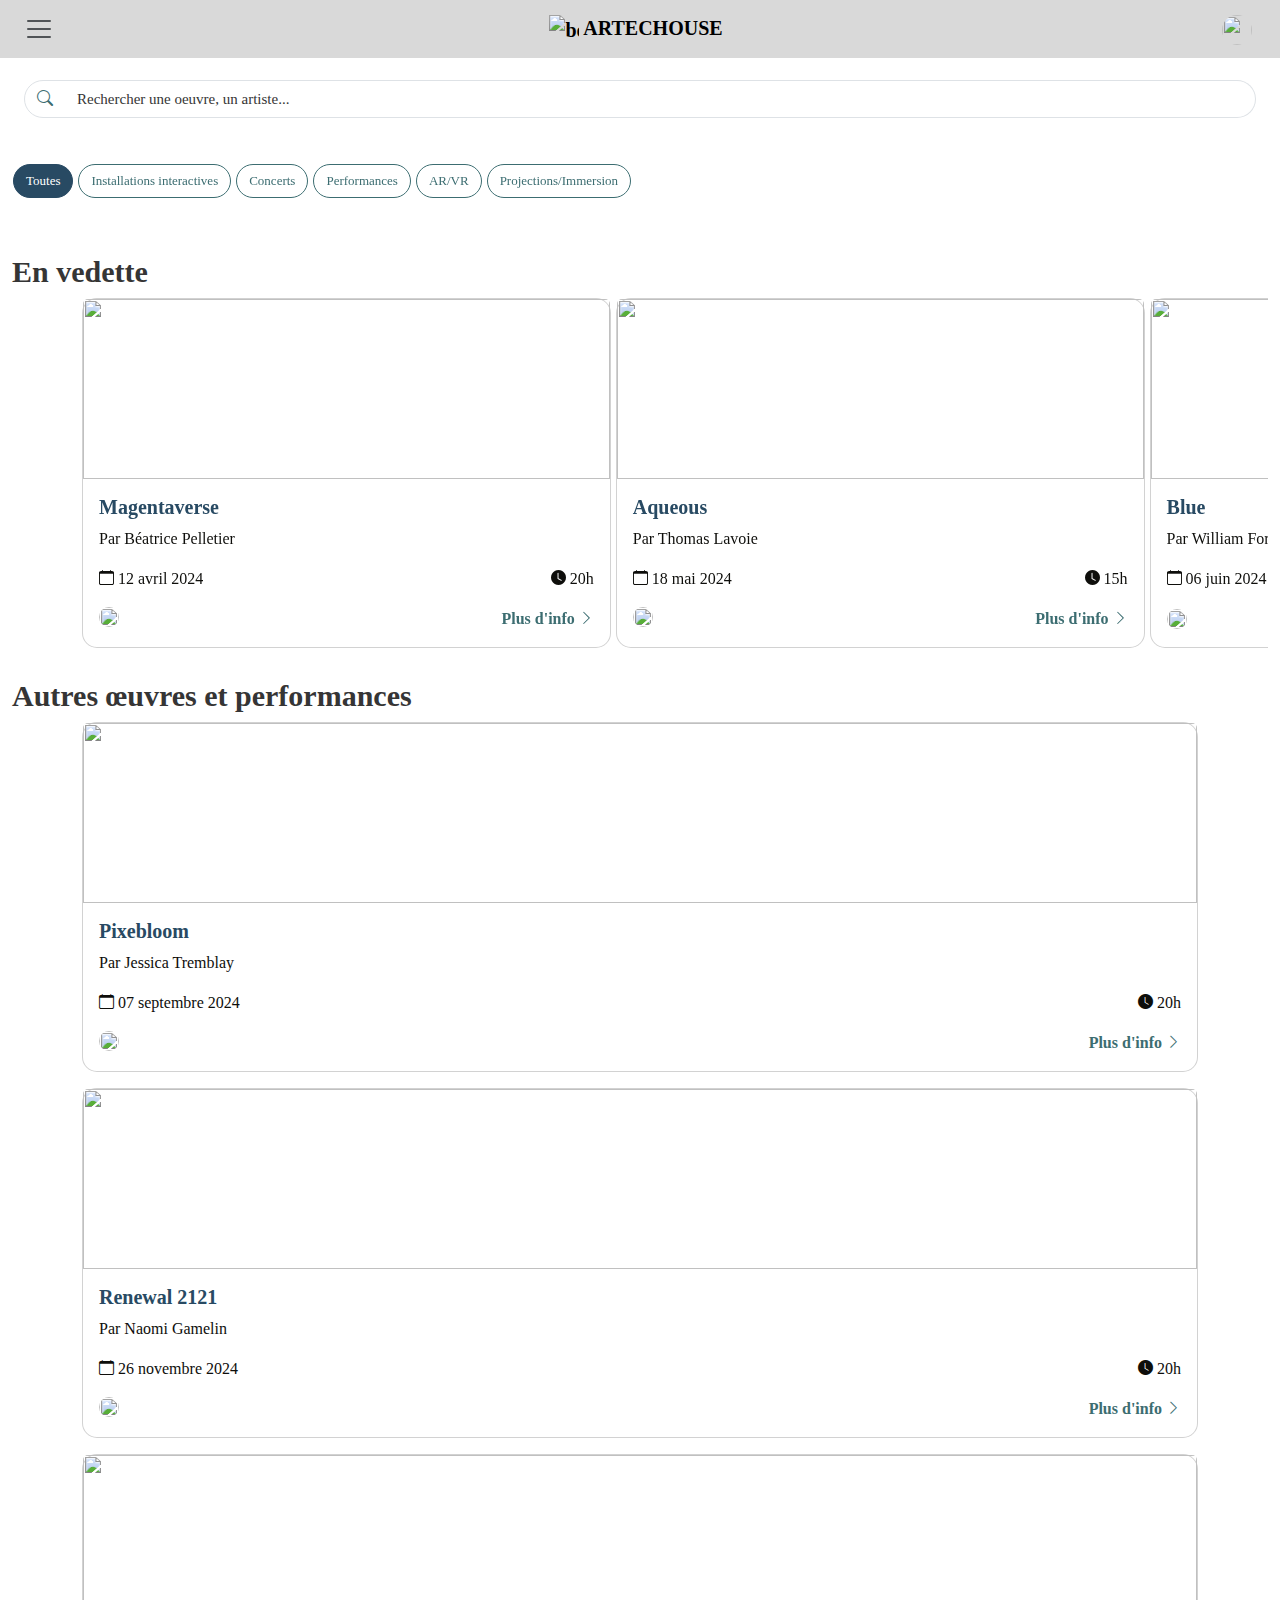
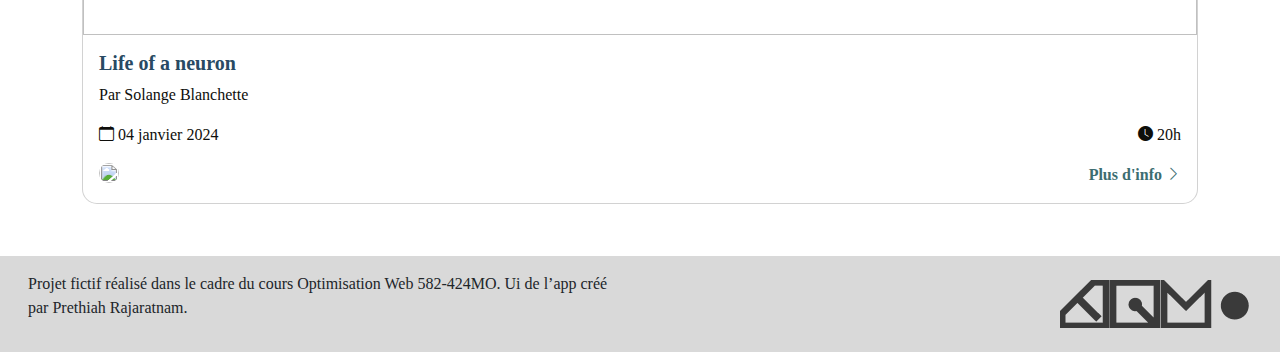
==== app/index.html @ 21401d2e "correction de evaluation de mercredi" ====
<!DOCTYPE html>
<html lang="fr">
  <head>
    <meta charset="UTF-8" />
    <meta name="viewport" content="width=device-width, initial-scale=1.0" />
    <meta name="robots" content="noindex, nofollow" />
    <title>Artechouse</title>
    <link
      rel="icon"
      type="image/x-icon"
      href="../asset/favicon_arthechouse.png"
    />
    <link href="../scss/custom_bootstrap.css" rel="stylesheet" />
    <link
      rel="stylesheet"
      href="https://cdn.jsdelivr.net/npm/bootstrap-icons@1.11.3/font/bootstrap-icons.min.css"
    />
    <link
      rel="stylesheet"
      href="https://cdn.jsdelivr.net/npm/swiper@11/swiper-bundle.min.css"
    />
    <link rel="stylesheet" href="../css/main.css" />
    <link rel="stylesheet" href="../css/styles_app.css" />
  </head>
  <body data-bs-spy="scroll" data-bs-target="#IdNav">
    <header>
      <nav class="navbar navbar-light fixed-top">
        <div class="container-fluid justify-content-between">
          <button
            class="navbar-toggler"
            data-bs-toggle="collapse"
            data-bs-target="#mainNav"
            aria-controls="mainNav"
            aria-expanded="false"
            aria-label="Affichage/masquage de la navigation"
          >
            <span class="navbar-toggler-icon"></span>
          </button>

          <a class="navbar-brand" href="../app/index.html">
            <img
              src="../asset/logo_arthechouse_2.png"
              class="logo"
              alt="bootstrap"
            />
            ARTECHOUSE
          </a>

          <span class="navbar-brand">
            <img class="utilisateur" src="../asset/portrait/femme_profil.jpg" />
          </span>

          <div id="mainNav" class="collapse navbar-collapse">
            <ul class="navbar-nav">
              <li class="nav-item">
                <a href="#" class="nav-link active">Accueil</a>
              </li>
              <li class="nav-item">
                <a href="#" class="nav-link">Programmation</a>
              </li>
              <li class="nav-item">
                <a href="#" class="nav-link">Oeuvres</a>
              </li>
              <li class="nav-item">
                <a href="#" class="nav-link">Présentation des artistes</a>
              </li>
              <li class="nav-item">
                <a href="#" class="nav-link">Amis sur carte interactive</a>
              </li>
            </ul>
          </div>
        </div>
      </nav>
    </header>

    <main>
      <div class="container-fluid">
        <section class="champrecherche">
          <div class="container-fluid">
            <div class="row">
              <form>
                <div class="input-group justify-content-center">
                  <span class="input-group-text"
                    ><i class="bi-search"></i
                  ></span>
                  <input
                    type="search"
                    class="form-control"
                    placeholder="Rechercher une oeuvre, un artiste..."
                  />
                </div>
              </form>
            </div>
          </div>
        </section>
        <section class="categories">
          <div class="swiper swiper-filters ps-3 mb-3">
            <div class="swiper-wrapper">
              <div class="swiper-slide">
                <button type="button" class="btn btn-primary">Toutes</button>
              </div>
              <div class="swiper-slide">
                <button type="button" class="btn btn-outline-secondary">
                  Installations interactives
                </button>
              </div>
              <div class="swiper-slide">
                <button type="button" class="btn btn-outline-secondary">
                  Concerts
                </button>
              </div>
              <div class="swiper-slide">
                <button type="button" class="btn btn-outline-secondary">
                  Performances
                </button>
              </div>
              <div class="swiper-slide">
                <button type="button" class="btn btn-outline-secondary">
                  AR/VR
                </button>
              </div>
              <div class="swiper-slide">
                <button type="button" class="btn btn-outline-secondary">
                  Projections/Immersion
                </button>
              </div>
            </div>
          </div>
        </section>
        <section id="vedette" class="vedette">
          <h2>En vedette</h2>
          <div class="container">
            <div class="row">
              <div class="swiper-featured-artworks swiper-container">
                <div class="swiper-wrapper">
                  <div class="swiper-slide card-1">
                    <a href="../app/artwork.html" class="card card-vedette">
                      <img
                        src="../asset/artworks/magentaverse.png"
                        class="card-img-top image-carte"
                      />
                      <div class="card-body">
                        <h6 class="card-title text-primary fw-bolder">
                          Magentaverse
                        </h6>
                        <p class="card-text text-dark artist fw-light">
                          Par Béatrice Pelletier
                        </p>
                        <div class="d-flex justify-content-between">
                          <span>
                            <i class="bi bi-calendar text-dark"></i>
                            <p class="date d-inline text-dark fw-normal">
                              12 avril 2024
                            </p>
                          </span>
                          <span>
                            <i class="bi bi-clock-fill text-dark"></i>
                            <p class="date d-inline text-dark fw-normal">20h</p>
                          </span>
                        </div>
                        <div class="d-flex justify-content-between">
                          <img
                            src="../asset/artists/artiste_07.jpg"
                            class="artist-photo mt-3"
                            alt=""
                          />
                          <span class="mt-3">
                            <p class="d-inline text-secondary fw-bold">
                              Plus d'info
                            </p>
                            <i
                              class="bi bi-chevron-right text-secondary fw-bold"
                            ></i>
                          </span>
                        </div>
                      </div>
                    </a>
                  </div>
                  <div class="swiper-slide">
                    <a href="../app/artwork.html" class="card card-vedette">
                      <img
                        src="../asset/artworks/aqueous.png"
                        class="card-img-top image-carte"
                      />
                      <div class="card-body">
                        <h6 class="card-title text-primary fw-bolder">
                          Aqueous
                        </h6>
                        <p class="card-text text-dark artist fw-light">
                          Par Thomas Lavoie
                        </p>
                        <div class="d-flex justify-content-between">
                          <span>
                            <i class="bi bi-calendar text-dark"></i>
                            <p class="date d-inline text-dark fw-normal">
                              18 mai 2024
                            </p>
                          </span>
                          <span>
                            <i class="bi bi-clock-fill text-dark"></i>
                            <p class="date d-inline text-dark fw-normal">15h</p>
                          </span>
                        </div>
                        <div class="d-flex justify-content-between">
                          <img
                            src="../asset/artists/artiste_02.jpg"
                            class="artist-photo mt-3"
                            alt=""
                          />
                          <span class="mt-3">
                            <p class="d-inline text-secondary fw-bold">
                              Plus d'info
                            </p>
                            <i
                              class="bi bi-chevron-right text-secondary fw-bold"
                            ></i>
                          </span>
                        </div>
                      </div>
                    </a>
                  </div>
                  <div class="swiper-slide">
                    <a href="../app/artwork.html" class="card card-vedette">
                      <img
                        src="../asset/artworks/blue_art.png"
                        class="card-img-top image-carte"
                      />
                      <div class="card-body">
                        <h6 class="card-title text-primary fw-bolder">Blue</h6>
                        <p class="card-text text-dark artist fw-light">
                          Par William Fortin
                        </p>
                        <div class="d-flex justify-content-between">
                          <span>
                            <i class="bi bi-calendar text-dark"></i>
                            <p class="date d-inline text-dark fw-normal">
                              06 juin 2024
                            </p>
                          </span>
                          <span>
                            <i class="bi bi-clock-fill text-dark"></i>
                            <p class="date d-inline text-dark fw-normal">14h</p>
                          </span>
                        </div>
                        <div
                          class="d-flex justify-content-between align-items-center"
                        >
                          <img
                            src="../asset/artists/artiste_03.jpg"
                            class="artist-photo mt-3"
                            alt=""
                          />
                          <span class="mt-3">
                            <p class="informe d-inline text-secondary fw-bold">
                              Plus d'info
                            </p>
                            <i
                              class="bi bi-chevron-right text-secondary fw-bold"
                            ></i>
                          </span>
                        </div>
                      </div>
                    </a>
                  </div>
                  <div class="swiper-slide">
                    <a href="../app/artwork.html" class="card card-vedette">
                      <img
                        src="../asset/artworks/magentaverse.png"
                        class="card-img-top image-carte"
                      />
                      <div class="card-body">
                        <h6 class="card-title text-primary fw-bolder">
                          Magentaverse
                        </h6>
                        <p class="card-text text-dark artist fw-light">
                          Par Béatrice Pelletier
                        </p>
                        <div class="d-flex justify-content-between">
                          <span>
                            <i class="bi bi-calendar text-dark"></i>
                            <p class="date d-inline text-dark fw-normal">
                              12 avril 2024
                            </p>
                          </span>
                          <span>
                            <i class="bi bi-clock-fill text-dark"></i>
                            <p class="date d-inline text-dark fw-normal">20h</p>
                          </span>
                        </div>
                        <div class="d-flex justify-content-between">
                          <img
                            src="../asset/artists/artiste_07.jpg"
                            class="artist-photo mt-3"
                            alt=""
                          />
                          <span class="mt-3">
                            <p class="d-inline text-secondary fw-bold">
                              Plus d'info
                            </p>
                            <i
                              class="bi bi-chevron-right text-secondary fw-bold"
                            ></i>
                          </span>
                        </div>
                      </div>
                    </a>
                  </div>
                  <div class="swiper-slide">
                    <a href="../app/artwork.html" class="card card-vedette">
                      <img
                        src="../asset/artworks/aqueous.png"
                        class="card-img-top image-carte"
                      />
                      <div class="card-body">
                        <h6 class="card-title text-primary fw-bolder">
                          Aqueous
                        </h6>
                        <p class="card-text text-dark artist fw-light">
                          Par Thomas Lavoie
                        </p>
                        <div class="d-flex justify-content-between">
                          <span>
                            <i class="bi bi-calendar text-dark"></i>
                            <p class="date d-inline text-dark fw-normal">
                              18 mai 2024
                            </p>
                          </span>
                          <span>
                            <i class="bi bi-clock-fill text-dark"></i>
                            <p class="date d-inline text-dark fw-normal">15h</p>
                          </span>
                        </div>
                        <div class="d-flex justify-content-between">
                          <img
                            src="../asset/artists/artiste_02.jpg"
                            class="artist-photo mt-3"
                            alt=""
                          />
                          <span class="mt-3">
                            <p class="d-inline text-secondary fw-bold">
                              Plus d'info
                            </p>
                            <i
                              class="bi bi-chevron-right text-secondary fw-bold"
                            ></i>
                          </span>
                        </div>
                      </div>
                    </a>
                  </div>
                  <div class="swiper-slide">
                    <a href="../app/artwork.html" class="card card-vedette">
                      <img
                        src="../asset/artworks/blue_art.png"
                        class="card-img-top image-carte"
                      />
                      <div class="card-body">
                        <h6 class="card-title text-primary fw-bolder">Blue</h6>
                        <p class="card-text text-dark artist fw-light">
                          Par William Fortin
                        </p>
                        <div class="d-flex justify-content-between">
                          <span>
                            <i class="bi bi-calendar text-dark"></i>
                            <p class="date d-inline text-dark fw-normal">
                              06 juin 2024
                            </p>
                          </span>
                          <span>
                            <i class="bi bi-clock-fill text-dark"></i>
                            <p class="date d-inline text-dark fw-normal">14h</p>
                          </span>
                        </div>
                        <div
                          class="d-flex justify-content-between align-items-center"
                        >
                          <img
                            src="../asset/artists/artiste_03.jpg"
                            class="artist-photo mt-3"
                            alt=""
                          />
                          <span class="mt-3">
                            <p class="informe d-inline text-secondary fw-bold">
                              Plus d'info
                            </p>
                            <i
                              class="bi bi-chevron-right text-secondary fw-bold"
                            ></i>
                          </span>
                        </div>
                      </div>
                    </a>
                  </div>
                </div>
              </div>
            </div>
          </div>
        </section>
        <section class="autres mb-3">
          <h2>Autres œuvres et performances</h2>
          <div class="container">
            <div class="row">
              <div class="col-12 pb-3">
                <a href="../app/artwork.html" class="card card-autre">
                  <img
                    src="../asset/artworks/pixebloom.png"
                    class="card-img-top img-autres"
                  />
                  <div class="card-body">
                    <h6 class="card-title text-primary fw-bolder">Pixebloom</h6>
                    <p class="card-text text-dark artist fw-light">
                      Par Jessica Tremblay
                    </p>
                    <div class="d-flex justify-content-between">
                      <span>
                        <i class="bi bi-calendar text-dark"></i>
                        <p class="date d-inline text-dark fw-normal">
                          07 septembre 2024
                        </p>
                      </span>
                      <span>
                        <i class="bi bi-clock-fill text-dark"></i>
                        <p class="date d-inline text-dark fw-normal">20h</p>
                      </span>
                    </div>
                    <div class="d-flex justify-content-between">
                      <img
                        src="../asset/artists/artiste_04.jpg"
                        class="artist-photo mt-3"
                        alt=""
                      />
                      <span class="mt-3">
                        <p class="informe d-inline text-secondary fw-bold">
                          Plus d'info
                        </p>
                        <i
                          class="bi bi-chevron-right text-secondary fw-bold"
                        ></i>
                      </span>
                    </div>
                  </div>
                </a>
              </div>
              <div class="col-12 pb-3">
                <a href="../app/artwork.html" class="card card-autre">
                  <img
                    src="../asset/artworks/art.png"
                    class="card-img-top img-autres"
                  />
                  <div class="card-body">
                    <h6 class="card-title text-primary fw-bolder">
                      Renewal 2121
                    </h6>
                    <p class="card-text text-dark artist fw-light">
                      Par Naomi Gamelin
                    </p>
                    <div class="d-flex justify-content-between">
                      <span>
                        <i class="bi bi-calendar text-dark"></i>
                        <p class="date d-inline text-dark fw-normal">
                          26 novembre 2024
                        </p>
                      </span>
                      <span>
                        <i class="bi bi-clock-fill text-dark"></i>
                        <p class="date d-inline text-dark fw-normal">20h</p>
                      </span>
                    </div>
                    <div class="d-flex justify-content-between">
                      <img
                        src="../asset/artists/artiste_05.jpg"
                        class="artist-photo mt-3"
                        alt=""
                      />
                      <span class="mt-3">
                        <p class="informe d-inline text-secondary fw-bold">
                          Plus d'info
                        </p>
                        <i
                          class="bi bi-chevron-right text-secondary fw-bold"
                        ></i>
                      </span>
                    </div>
                  </div>
                </a>
              </div>
              <div class="col-12 pb-3">
                <a href="../app/artwork.html" class="card card-autre">
                  <img
                    src="../asset/artworks/life.png"
                    class="card-img-top img-autres"
                  />
                  <div class="card-body">
                    <h6 class="card-title text-primary fw-bolder">
                      Life of a neuron
                    </h6>
                    <p class="card-text text-dark artist fw-light">
                      Par Solange Blanchette
                    </p>
                    <div class="d-flex justify-content-between">
                      <span>
                        <i class="bi bi-calendar text-dark"></i>
                        <p class="date d-inline text-dark fw-normal">
                          04 janvier 2024
                        </p>
                      </span>
                      <span>
                        <i class="bi bi-clock-fill text-dark"></i>
                        <p class="date d-inline text-dark fw-normal">20h</p>
                      </span>
                    </div>
                    <div class="d-flex justify-content-between">
                      <img
                        src="../asset/artists/artiste_06.jpg"
                        class="artist-photo mt-3"
                        alt=""
                      />
                      <span class="mt-3">
                        <p class="informe d-inline text-secondary fw-bold">
                          Plus d'info
                        </p>
                        <i
                          class="bi bi-chevron-right text-secondary fw-bold"
                        ></i>
                      </span>
                    </div>
                  </div>
                </a>
              </div>
            </div>
          </div>
        </section>
      </div>
    </main>
    
    <footer>
      <div class="container-fluid">
        <div class="row">
          <div class="col-sm-6 text-sm-start text-center">
            <p>
              Projet fictif réalisé dans le cadre du cours Optimisation Web
              582-424MO. Ui de l’app créé par Prethiah Rajaratnam.
            </p>
          </div>
          <div class="col-sm-6 text-sm-end text-center align-self-center">
            <img class="tim" src="../asset/logo_tim.png" alt="" />
          </div>
        </div>
      </div>
    </footer>
    <script
      src="https://cdn.jsdelivr.net/npm/bootstrap@5.3.2/dist/js/bootstrap.bundle.min.js"
      integrity="sha384-C6RzsynM9kWDrMNeT87bh95OGNyZPhcTNXj1NW7RuBCsyN/o0jlpcV8Qyq46cDfL"
      crossorigin="anonymous"
    ></script>
    <script src="https://cdn.jsdelivr.net/npm/swiper@11/swiper-bundle.min.js"></script>
    <script src="../js/script.js"></script>
  </body>
</html>
---- css/main.css ----
/*---------Styles Generaux------------*/

:root {
  --bs-dark: #353535;
  --bs-light: #d9d9d9;
  --bs-secondary: #3c6d71;
  --bs-white: #ffffff;
  --bs-primary: #284a63;
}
@font-face {
  src: url(../asset/font/Quicksand-VariableFont_wght.ttf) format("truetype");
  font-family: "Quicksand";
}

h1,
.h1 {
  font-size: 100px;
  font-weight: bold;
  color: var(--bs-primary);
}

h2,
.h2 {
  font-size: 30px;
  font-weight: 800;
  color: var(--bs-dark);
}

h3,
.h3 {
  font-size: 60px;
  font-weight: 600;
  color: var(--bs-secondary);
}

h4,
.h4 {
  font-size: 40px;
  font-weight: 400;
  color: var(--bs-dark);
}

h5,
.h5 {
  font-size: 30px;
  font-weight: 200;
  color: var(--bs-white);
}

h6,
.h6 {
  font-size: 20px;
  font-weight: 100;
  color: var(--bs-dark);
}
---- css/styles_app.css ----
/*---------Styles Generaux------------*/

* {
  margin: 0;
  font-family: "Quicksand";
}

/*---------Section header------------*/

.navbar {
  background-color: var(--bs-light);
}

.navbar-brand {
  font-weight: bold;
}

.navbar-toggler {
  border: none;
}

.logo {
  max-width: 30px;
  max-height: 30px;
}

.utilisateur {
  height: 30px;
  width: 30px;
  border-radius: 50%;
  object-fit: cover;
  object-position: center;
}

/*---------Section Main-----------*/

.artist-photo {
  width: 20px;
  height: 20px;
  object-fit: cover;
  border-radius: 50px;
  margin-right: 25px;
}

.btn {
  margin-top: 1rem;
  border-radius: 50px;
  font-size: 13px;
  margin-right: 5px;
}

/* a changer*/
.vedette {
  position: relative;
  top: 150px;
  overflow: hidden;
}

/* -------------Section Recherche APP--------*/

/* a changer*/
.champrecherche {
  position: relative;
  top: 80px;
  width: 100%;
}

.form-control {
  border-radius: 50px;
  border-left: none;
}

.form-control::placeholder {
  color: var(--bs-dark);
  font-size: 15px;
}

.input-group-text {
  border-radius: 50px;
  background-color: var(--bs-white);
}

.input-group {
  margin-right: 5px;
}

.bi-search {
  color: var(--bs-secondary);
}

/*-------- Section Vedette APP -----------*/

.card-vedette {
  border-radius: 15px;
}

.card-vedette:hover {
  background-color: var(--bs-light);
}

.image-carte {
  height: 20vh;
  object-fit: cover;
  object-position: center;
}

/*------------Section Autres APP-----------*/

a {
  text-decoration: none;
}

.card-autre {
  border-radius: 15px;
}

.card-autre:hover {
  background-color: var(--bs-light);
}

.img-autres {
  height: 20vh;
  object-fit: cover;
  object-position: center;
}

.bi-calendar {
  font-size: 15px;
}

.bi-clock-fill {
  font-size: 15px;
}

.bi-chevron-right {
  font-size: 15px;
}

/* a changer*/
.autres {
  position: relative;
  top: 180px;
}

/*------------Section Artwork APP-----------*/

.oeuvre-magentaverse {
  width: 100%;
  object-fit: cover;
  object-position: top;
  height: 33vh;
}

.image-artiste {
  width: 100%;
  border-top-left-radius: 15px;
  border-top-right-radius: 15px;
  height: 25vh;
  object-fit: cover;
  object-position: 0px 50%;
}

.carte-ariste {
  border-radius: 15px;
}

.accordion-item {
  border-radius: 15px;
}

.titre-oeuvre {
  font-size: 55px;
  margin-bottom: 0px;
}

/* a changer*/
.oeuvre {
  position: relative;
  top: -25px;
  z-index: 1;
  border-radius: 15px;
}

.bi-heart-fill {
  background-color: var(--bs-secondary);
  font-size: 14px;
  width: 30px;
  height: 30px;
  padding-left: 6.5px;
  padding-top: 5px;
  border-radius: 50px;
  border: none;
}

.modal-titre {
  font-size: 20px;
}

.liked {
  background-color: var(--bs-light);
}
/*---------Section pied de page------*/

/* a changer*/
footer {
  background-color: var(--bs-light);
  padding: 1rem;
  position: relative;
  bottom: -200px;
  width: 100%;
}

.tim {
  filter: grayscale(100%);
}

/*---------Swipper------*/

.swiper-slide {
  width: auto;
}
.swiper {
  width: auto;
}

/* a changer*/
.categories {
  position: relative;
  top: 110px;
  left: -15px;
}
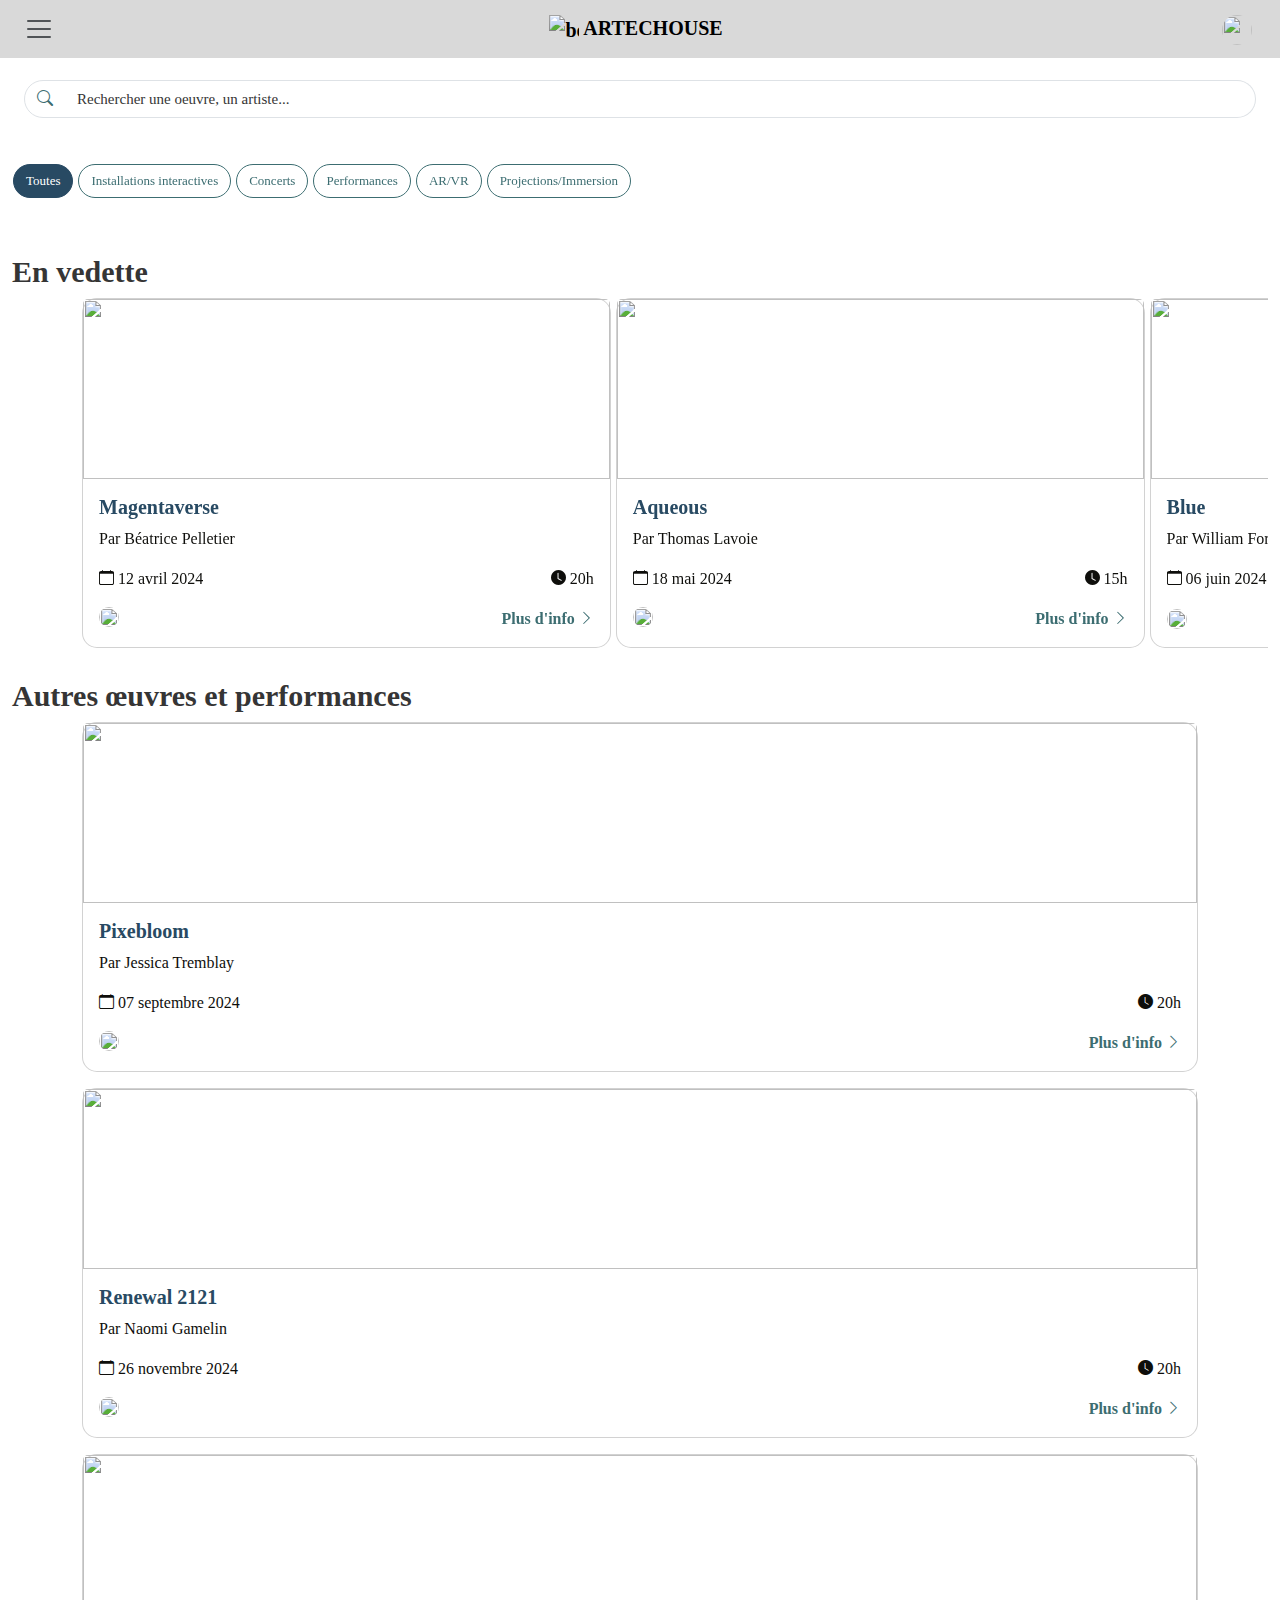
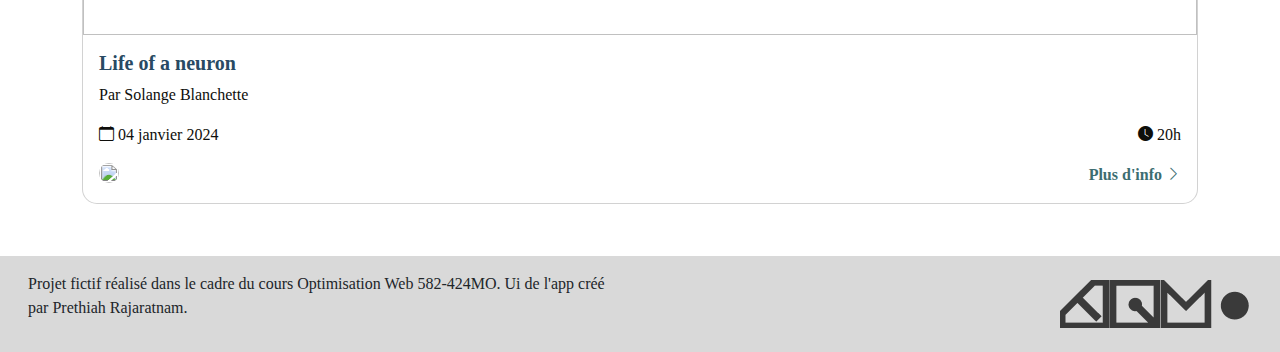
==== commit aa2eca22: "ajout commentaires et section" ====
--- a/app/index.html
+++ b/app/index.html
@@ -23,6 +23,7 @@
     <link rel="stylesheet" href="../css/styles_app.css" />
   </head>
   <body data-bs-spy="scroll" data-bs-target="#IdNav">
+    <!-- MENU BURGER -->
     <header>
       <nav class="navbar navbar-light fixed-top">
         <div class="container-fluid justify-content-between">
@@ -45,7 +46,7 @@
             />
             ARTECHOUSE
           </a>
-
+          <!-- AJOUT DE PHOTO UTILISATEUR -->
           <span class="navbar-brand">
             <img class="utilisateur" src="../asset/portrait/femme_profil.jpg" />
           </span>
@@ -75,6 +76,7 @@
 
     <main>
       <div class="container-fluid">
+        <!-- SECTION CHAMP RECHERCHE -->
         <section class="champrecherche">
           <div class="container-fluid">
             <div class="row">
@@ -93,6 +95,7 @@
             </div>
           </div>
         </section>
+        <!-- LES BOUTTONS DES DIFFÉRENTES CATÉGORIES -->
         <section class="categories">
           <div class="swiper swiper-filters ps-3 mb-3">
             <div class="swiper-wrapper">
@@ -127,13 +130,15 @@
             </div>
           </div>
         </section>
+        <!-- SETION EN VEDETTE -->
         <section id="vedette" class="vedette">
           <h2>En vedette</h2>
           <div class="container">
             <div class="row">
               <div class="swiper-featured-artworks swiper-container">
                 <div class="swiper-wrapper">
-                  <div class="swiper-slide card-1">
+                  <!-- CARTE 01 -->
+                  <div class="swiper-slide">
                     <a href="../app/artwork.html" class="card card-vedette">
                       <img
                         src="../asset/artworks/magentaverse.png"
@@ -176,6 +181,7 @@
                       </div>
                     </a>
                   </div>
+                  <!-- CARTE 02 -->
                   <div class="swiper-slide">
                     <a href="../app/artwork.html" class="card card-vedette">
                       <img
@@ -219,6 +225,7 @@
                       </div>
                     </a>
                   </div>
+                  <!-- CARTE 03 -->
                   <div class="swiper-slide">
                     <a href="../app/artwork.html" class="card card-vedette">
                       <img
@@ -262,6 +269,7 @@
                       </div>
                     </a>
                   </div>
+                  <!-- CARTE 04 -->
                   <div class="swiper-slide">
                     <a href="../app/artwork.html" class="card card-vedette">
                       <img
@@ -305,6 +313,7 @@
                       </div>
                     </a>
                   </div>
+                  <!-- CARTE 05 -->
                   <div class="swiper-slide">
                     <a href="../app/artwork.html" class="card card-vedette">
                       <img
@@ -348,6 +357,7 @@
                       </div>
                     </a>
                   </div>
+                  <!-- CARTE 06 -->
                   <div class="swiper-slide">
                     <a href="../app/artwork.html" class="card card-vedette">
                       <img
@@ -396,10 +406,12 @@
             </div>
           </div>
         </section>
+        <!-- SECTION AUTRE OEUVRES -->
         <section class="autres mb-3">
           <h2>Autres œuvres et performances</h2>
           <div class="container">
             <div class="row">
+              <!-- CARTE 01 -->
               <div class="col-12 pb-3">
                 <a href="../app/artwork.html" class="card card-autre">
                   <img
@@ -441,6 +453,7 @@
                   </div>
                 </a>
               </div>
+              <!-- CARTE 02 -->
               <div class="col-12 pb-3">
                 <a href="../app/artwork.html" class="card card-autre">
                   <img
@@ -484,6 +497,7 @@
                   </div>
                 </a>
               </div>
+              <!-- CARTE 03 -->
               <div class="col-12 pb-3">
                 <a href="../app/artwork.html" class="card card-autre">
                   <img
@@ -532,14 +546,14 @@
         </section>
       </div>
     </main>
-    
+    <!-- SECTION FOOTER -->
     <footer>
       <div class="container-fluid">
         <div class="row">
           <div class="col-sm-6 text-sm-start text-center">
             <p>
               Projet fictif réalisé dans le cadre du cours Optimisation Web
-              582-424MO. Ui de l’app créé par Prethiah Rajaratnam.
+              582-424MO. Ui de l'app créé par Prethiah Rajaratnam.
             </p>
           </div>
           <div class="col-sm-6 text-sm-end text-center align-self-center">
--- a/css/styles_app.css
+++ b/css/styles_app.css
@@ -56,6 +56,12 @@
   overflow: hidden;
 }
 
+/* a changer*/
+.categories {
+  position: relative;
+  top: 110px;
+  left: -15px;
+}
 /* -------------Section Recherche APP--------*/
 
 /* a changer*/
@@ -222,10 +228,3 @@
 .swiper {
   width: auto;
 }
-
-/* a changer*/
-.categories {
-  position: relative;
-  top: 110px;
-  left: -15px;
-}
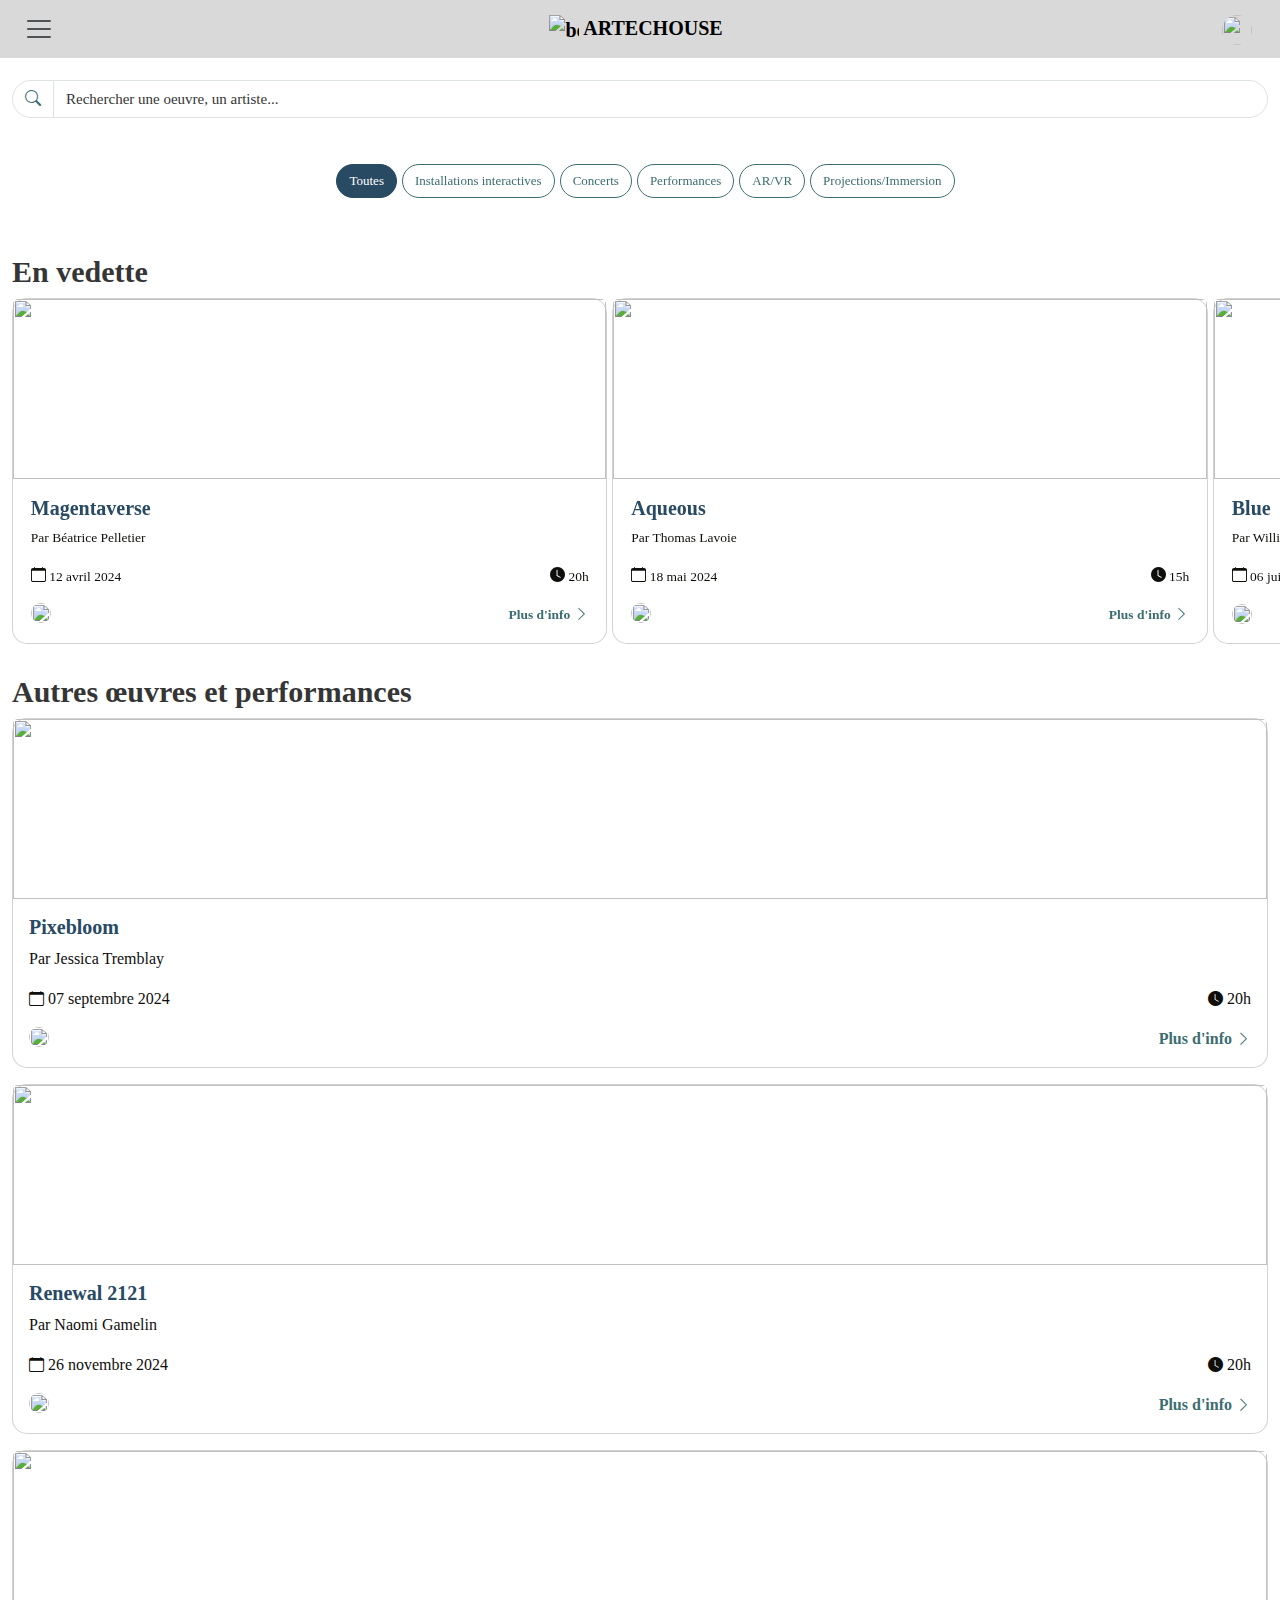
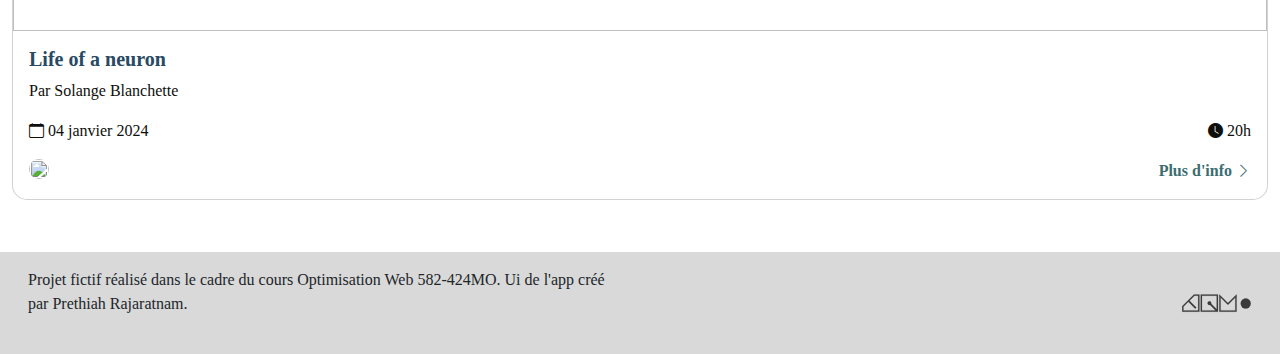
==== commit 601b4703: "ajout svg logo tim" ====
--- a/app/index.html
+++ b/app/index.html
@@ -38,7 +38,7 @@
             <span class="navbar-toggler-icon"></span>
           </button>
 
-          <a class="navbar-brand" href="../app/index.html">
+          <a class="navbar-brand order-2" href="../app/index.html">
             <img
               src="../asset/logo_arthechouse_2.png"
               class="logo"
@@ -47,11 +47,11 @@
             ARTECHOUSE
           </a>
           <!-- AJOUT DE PHOTO UTILISATEUR -->
-          <span class="navbar-brand">
+          <span class="navbar-brand order-3">
             <img class="utilisateur" src="../asset/portrait/femme_profil.jpg" />
           </span>
 
-          <div id="mainNav" class="collapse navbar-collapse">
+          <div id="mainNav" class="collapse navbar-collapse order-4">
             <ul class="navbar-nav">
               <li class="nav-item">
                 <a href="#" class="nav-link active">Accueil</a>
@@ -75,476 +75,466 @@
     </header>
 
     <main>
-      <div class="container-fluid">
-        <!-- SECTION CHAMP RECHERCHE -->
-        <section class="champrecherche">
-          <div class="container-fluid">
-            <div class="row">
-              <form>
-                <div class="input-group justify-content-center">
-                  <span class="input-group-text"
-                    ><i class="bi-search"></i
-                  ></span>
-                  <input
-                    type="search"
-                    class="form-control"
-                    placeholder="Rechercher une oeuvre, un artiste..."
-                  />
-                </div>
-              </form>
-            </div>
-          </div>
-        </section>
-        <!-- LES BOUTTONS DES DIFFÉRENTES CATÉGORIES -->
-        <section class="categories">
-          <div class="swiper swiper-filters ps-3 mb-3">
-            <div class="swiper-wrapper">
-              <div class="swiper-slide">
-                <button type="button" class="btn btn-primary">Toutes</button>
+      <!-- SECTION CHAMP RECHERCHE -->
+      <section class="champrecherche">
+        <div class="container-fluid">
+          <div class="row">
+            <form>
+              <div class="input-group justify-content-center">
+                <span class="input-group-text"><i class="bi-search"></i></span>
+                <input
+                  type="search"
+                  class="form-control"
+                  placeholder="Rechercher une oeuvre, un artiste..."
+                />
               </div>
-              <div class="swiper-slide">
-                <button type="button" class="btn btn-outline-secondary">
-                  Installations interactives
-                </button>
-              </div>
-              <div class="swiper-slide">
-                <button type="button" class="btn btn-outline-secondary">
-                  Concerts
-                </button>
-              </div>
-              <div class="swiper-slide">
-                <button type="button" class="btn btn-outline-secondary">
-                  Performances
-                </button>
-              </div>
-              <div class="swiper-slide">
-                <button type="button" class="btn btn-outline-secondary">
-                  AR/VR
-                </button>
-              </div>
-              <div class="swiper-slide">
-                <button type="button" class="btn btn-outline-secondary">
-                  Projections/Immersion
-                </button>
+            </form>
+          </div>
+        </div>
+      </section>
+      <!-- LES BOUTTONS DES DIFFÉRENTES CATÉGORIES -->
+      <section class="categories">
+        <div class="container-fluid">
+          <div class="row">
+            <div class="swiper swiper-filters ps-3 mb-3">
+              <div class="swiper-wrapper">
+                <div class="swiper-slide">
+                  <button type="button" class="btn btn-primary">Toutes</button>
+                </div>
+                <div class="swiper-slide">
+                  <button type="button" class="btn btn-outline-secondary">
+                    Installations interactives
+                  </button>
+                </div>
+                <div class="swiper-slide">
+                  <button type="button" class="btn btn-outline-secondary">
+                    Concerts
+                  </button>
+                </div>
+                <div class="swiper-slide">
+                  <button type="button" class="btn btn-outline-secondary">
+                    Performances
+                  </button>
+                </div>
+                <div class="swiper-slide">
+                  <button type="button" class="btn btn-outline-secondary">
+                    AR/VR
+                  </button>
+                </div>
+                <div class="swiper-slide">
+                  <button type="button" class="btn btn-outline-secondary">
+                    Projections/Immersion
+                  </button>
+                </div>
               </div>
             </div>
           </div>
-        </section>
-        <!-- SETION EN VEDETTE -->
-        <section id="vedette" class="vedette">
-          <h2>En vedette</h2>
-          <div class="container">
-            <div class="row">
-              <div class="swiper-featured-artworks swiper-container">
-                <div class="swiper-wrapper">
-                  <!-- CARTE 01 -->
-                  <div class="swiper-slide">
-                    <a href="../app/artwork.html" class="card card-vedette">
-                      <img
-                        src="../asset/artworks/magentaverse.png"
-                        class="card-img-top image-carte"
-                      />
-                      <div class="card-body">
-                        <h6 class="card-title text-primary fw-bolder">
-                          Magentaverse
-                        </h6>
-                        <p class="card-text text-dark artist fw-light">
-                          Par Béatrice Pelletier
-                        </p>
-                        <div class="d-flex justify-content-between">
-                          <span>
-                            <i class="bi bi-calendar text-dark"></i>
-                            <p class="date d-inline text-dark fw-normal">
-                              12 avril 2024
-                            </p>
-                          </span>
-                          <span>
-                            <i class="bi bi-clock-fill text-dark"></i>
-                            <p class="date d-inline text-dark fw-normal">20h</p>
-                          </span>
-                        </div>
-                        <div class="d-flex justify-content-between">
-                          <img
-                            src="../asset/artists/artiste_07.jpg"
-                            class="artist-photo mt-3"
-                            alt=""
-                          />
-                          <span class="mt-3">
-                            <p class="d-inline text-secondary fw-bold">
-                              Plus d'info
-                            </p>
-                            <i
-                              class="bi bi-chevron-right text-secondary fw-bold"
-                            ></i>
-                          </span>
-                        </div>
-                      </div>
-                    </a>
-                  </div>
-                  <!-- CARTE 02 -->
-                  <div class="swiper-slide">
-                    <a href="../app/artwork.html" class="card card-vedette">
-                      <img
-                        src="../asset/artworks/aqueous.png"
-                        class="card-img-top image-carte"
-                      />
-                      <div class="card-body">
-                        <h6 class="card-title text-primary fw-bolder">
-                          Aqueous
-                        </h6>
-                        <p class="card-text text-dark artist fw-light">
-                          Par Thomas Lavoie
-                        </p>
-                        <div class="d-flex justify-content-between">
-                          <span>
-                            <i class="bi bi-calendar text-dark"></i>
-                            <p class="date d-inline text-dark fw-normal">
-                              18 mai 2024
-                            </p>
-                          </span>
-                          <span>
-                            <i class="bi bi-clock-fill text-dark"></i>
-                            <p class="date d-inline text-dark fw-normal">15h</p>
-                          </span>
-                        </div>
-                        <div class="d-flex justify-content-between">
-                          <img
-                            src="../asset/artists/artiste_02.jpg"
-                            class="artist-photo mt-3"
-                            alt=""
-                          />
-                          <span class="mt-3">
-                            <p class="d-inline text-secondary fw-bold">
-                              Plus d'info
-                            </p>
-                            <i
-                              class="bi bi-chevron-right text-secondary fw-bold"
-                            ></i>
-                          </span>
-                        </div>
-                      </div>
-                    </a>
-                  </div>
-                  <!-- CARTE 03 -->
-                  <div class="swiper-slide">
-                    <a href="../app/artwork.html" class="card card-vedette">
-                      <img
-                        src="../asset/artworks/blue_art.png"
-                        class="card-img-top image-carte"
-                      />
-                      <div class="card-body">
-                        <h6 class="card-title text-primary fw-bolder">Blue</h6>
-                        <p class="card-text text-dark artist fw-light">
-                          Par William Fortin
-                        </p>
-                        <div class="d-flex justify-content-between">
-                          <span>
-                            <i class="bi bi-calendar text-dark"></i>
-                            <p class="date d-inline text-dark fw-normal">
-                              06 juin 2024
-                            </p>
-                          </span>
-                          <span>
-                            <i class="bi bi-clock-fill text-dark"></i>
-                            <p class="date d-inline text-dark fw-normal">14h</p>
-                          </span>
-                        </div>
-                        <div
-                          class="d-flex justify-content-between align-items-center"
-                        >
-                          <img
-                            src="../asset/artists/artiste_03.jpg"
-                            class="artist-photo mt-3"
-                            alt=""
-                          />
-                          <span class="mt-3">
-                            <p class="informe d-inline text-secondary fw-bold">
-                              Plus d'info
-                            </p>
-                            <i
-                              class="bi bi-chevron-right text-secondary fw-bold"
-                            ></i>
-                          </span>
-                        </div>
-                      </div>
-                    </a>
-                  </div>
-                  <!-- CARTE 04 -->
-                  <div class="swiper-slide">
-                    <a href="../app/artwork.html" class="card card-vedette">
-                      <img
-                        src="../asset/artworks/magentaverse.png"
-                        class="card-img-top image-carte"
-                      />
-                      <div class="card-body">
-                        <h6 class="card-title text-primary fw-bolder">
-                          Magentaverse
-                        </h6>
-                        <p class="card-text text-dark artist fw-light">
-                          Par Béatrice Pelletier
-                        </p>
-                        <div class="d-flex justify-content-between">
-                          <span>
-                            <i class="bi bi-calendar text-dark"></i>
-                            <p class="date d-inline text-dark fw-normal">
-                              12 avril 2024
-                            </p>
-                          </span>
-                          <span>
-                            <i class="bi bi-clock-fill text-dark"></i>
-                            <p class="date d-inline text-dark fw-normal">20h</p>
-                          </span>
-                        </div>
-                        <div class="d-flex justify-content-between">
-                          <img
-                            src="../asset/artists/artiste_07.jpg"
-                            class="artist-photo mt-3"
-                            alt=""
-                          />
-                          <span class="mt-3">
-                            <p class="d-inline text-secondary fw-bold">
-                              Plus d'info
-                            </p>
-                            <i
-                              class="bi bi-chevron-right text-secondary fw-bold"
-                            ></i>
-                          </span>
-                        </div>
-                      </div>
-                    </a>
-                  </div>
-                  <!-- CARTE 05 -->
-                  <div class="swiper-slide">
-                    <a href="../app/artwork.html" class="card card-vedette">
-                      <img
-                        src="../asset/artworks/aqueous.png"
-                        class="card-img-top image-carte"
-                      />
-                      <div class="card-body">
-                        <h6 class="card-title text-primary fw-bolder">
-                          Aqueous
-                        </h6>
-                        <p class="card-text text-dark artist fw-light">
-                          Par Thomas Lavoie
-                        </p>
-                        <div class="d-flex justify-content-between">
-                          <span>
-                            <i class="bi bi-calendar text-dark"></i>
-                            <p class="date d-inline text-dark fw-normal">
-                              18 mai 2024
-                            </p>
-                          </span>
-                          <span>
-                            <i class="bi bi-clock-fill text-dark"></i>
-                            <p class="date d-inline text-dark fw-normal">15h</p>
-                          </span>
-                        </div>
-                        <div class="d-flex justify-content-between">
-                          <img
-                            src="../asset/artists/artiste_02.jpg"
-                            class="artist-photo mt-3"
-                            alt=""
-                          />
-                          <span class="mt-3">
-                            <p class="d-inline text-secondary fw-bold">
-                              Plus d'info
-                            </p>
-                            <i
-                              class="bi bi-chevron-right text-secondary fw-bold"
-                            ></i>
-                          </span>
-                        </div>
-                      </div>
-                    </a>
-                  </div>
-                  <!-- CARTE 06 -->
-                  <div class="swiper-slide">
-                    <a href="../app/artwork.html" class="card card-vedette">
-                      <img
-                        src="../asset/artworks/blue_art.png"
-                        class="card-img-top image-carte"
-                      />
-                      <div class="card-body">
-                        <h6 class="card-title text-primary fw-bolder">Blue</h6>
-                        <p class="card-text text-dark artist fw-light">
-                          Par William Fortin
-                        </p>
-                        <div class="d-flex justify-content-between">
-                          <span>
-                            <i class="bi bi-calendar text-dark"></i>
-                            <p class="date d-inline text-dark fw-normal">
-                              06 juin 2024
-                            </p>
-                          </span>
-                          <span>
-                            <i class="bi bi-clock-fill text-dark"></i>
-                            <p class="date d-inline text-dark fw-normal">14h</p>
-                          </span>
-                        </div>
-                        <div
-                          class="d-flex justify-content-between align-items-center"
-                        >
-                          <img
-                            src="../asset/artists/artiste_03.jpg"
-                            class="artist-photo mt-3"
-                            alt=""
-                          />
-                          <span class="mt-3">
-                            <p class="informe d-inline text-secondary fw-bold">
-                              Plus d'info
-                            </p>
-                            <i
-                              class="bi bi-chevron-right text-secondary fw-bold"
-                            ></i>
-                          </span>
-                        </div>
-                      </div>
-                    </a>
-                  </div>
+        </div>
+      </section>
+      <!-- SETION EN VEDETTE -->
+      <section id="vedette" class="vedette">
+        <div class="container-fluid">
+          <div class="row">
+            <h2>En vedette</h2>
+            <div class="swiper-featured-artworks swiper-container">
+              <div class="swiper-wrapper">
+                <!-- CARTE 01 -->
+                <div class="swiper-slide">
+                  <a href="../app/artwork.html" class="card card-vedette">
+                    <img
+                      src="../asset/artworks/magentaverse.png"
+                      class="card-img-top image-carte"
+                    />
+                    <div class="card-body">
+                      <h6 class="card-title text-primary fw-bolder">
+                        Magentaverse
+                      </h6>
+                      <p class="card-text text-dark artist fw-light">
+                        Par Béatrice Pelletier
+                      </p>
+                      <div class="d-flex justify-content-between">
+                        <span>
+                          <i class="bi bi-calendar text-dark"></i>
+                          <p class="date d-inline text-dark fw-normal">
+                            12 avril 2024
+                          </p>
+                        </span>
+                        <span>
+                          <i class="bi bi-clock-fill text-dark"></i>
+                          <p class="date d-inline text-dark fw-normal">20h</p>
+                        </span>
+                      </div>
+                      <div class="d-flex justify-content-between">
+                        <img
+                          src="../asset/artists/artiste_07.jpg"
+                          class="artist-photo mt-3"
+                          alt=""
+                        />
+                        <span class="mt-3">
+                          <p class="d-inline text-secondary fw-bold">
+                            Plus d'info
+                          </p>
+                          <i
+                            class="bi bi-chevron-right text-secondary fw-bold"
+                          ></i>
+                        </span>
+                      </div>
+                    </div>
+                  </a>
+                </div>
+                <!-- CARTE 02 -->
+                <div class="swiper-slide">
+                  <a href="../app/artwork.html" class="card card-vedette">
+                    <img
+                      src="../asset/artworks/aqueous.png"
+                      class="card-img-top image-carte"
+                    />
+                    <div class="card-body">
+                      <h6 class="card-title text-primary fw-bolder">Aqueous</h6>
+                      <p class="card-text text-dark artist fw-light">
+                        Par Thomas Lavoie
+                      </p>
+                      <div class="d-flex justify-content-between">
+                        <span>
+                          <i class="bi bi-calendar text-dark"></i>
+                          <p class="date d-inline text-dark fw-normal">
+                            18 mai 2024
+                          </p>
+                        </span>
+                        <span>
+                          <i class="bi bi-clock-fill text-dark"></i>
+                          <p class="date d-inline text-dark fw-normal">15h</p>
+                        </span>
+                      </div>
+                      <div class="d-flex justify-content-between">
+                        <img
+                          src="../asset/artists/artiste_02.jpg"
+                          class="artist-photo mt-3"
+                          alt=""
+                        />
+                        <span class="mt-3">
+                          <p class="d-inline text-secondary fw-bold">
+                            Plus d'info
+                          </p>
+                          <i
+                            class="bi bi-chevron-right text-secondary fw-bold"
+                          ></i>
+                        </span>
+                      </div>
+                    </div>
+                  </a>
+                </div>
+                <!-- CARTE 03 -->
+                <div class="swiper-slide">
+                  <a href="../app/artwork.html" class="card card-vedette">
+                    <img
+                      src="../asset/artworks/blue_art.png"
+                      class="card-img-top image-carte"
+                    />
+                    <div class="card-body">
+                      <h6 class="card-title text-primary fw-bolder">Blue</h6>
+                      <p class="card-text text-dark artist fw-light">
+                        Par William Fortin
+                      </p>
+                      <div class="d-flex justify-content-between">
+                        <span>
+                          <i class="bi bi-calendar text-dark"></i>
+                          <p class="date d-inline text-dark fw-normal">
+                            06 juin 2024
+                          </p>
+                        </span>
+                        <span>
+                          <i class="bi bi-clock-fill text-dark"></i>
+                          <p class="date d-inline text-dark fw-normal">14h</p>
+                        </span>
+                      </div>
+                      <div
+                        class="d-flex justify-content-between align-items-center"
+                      >
+                        <img
+                          src="../asset/artists/artiste_03.jpg"
+                          class="artist-photo mt-3"
+                          alt=""
+                        />
+                        <span class="mt-3">
+                          <p class="informe d-inline text-secondary fw-bold">
+                            Plus d'info
+                          </p>
+                          <i
+                            class="bi bi-chevron-right text-secondary fw-bold"
+                          ></i>
+                        </span>
+                      </div>
+                    </div>
+                  </a>
+                </div>
+                <!-- CARTE 04 -->
+                <div class="swiper-slide">
+                  <a href="../app/artwork.html" class="card card-vedette">
+                    <img
+                      src="../asset/artworks/magentaverse.png"
+                      class="card-img-top image-carte"
+                    />
+                    <div class="card-body">
+                      <h6 class="card-title text-primary fw-bolder">
+                        Magentaverse
+                      </h6>
+                      <p class="card-text text-dark artist fw-light">
+                        Par Béatrice Pelletier
+                      </p>
+                      <div class="d-flex justify-content-between">
+                        <span>
+                          <i class="bi bi-calendar text-dark"></i>
+                          <p class="date d-inline text-dark fw-normal">
+                            12 avril 2024
+                          </p>
+                        </span>
+                        <span>
+                          <i class="bi bi-clock-fill text-dark"></i>
+                          <p class="date d-inline text-dark fw-normal">20h</p>
+                        </span>
+                      </div>
+                      <div class="d-flex justify-content-between">
+                        <img
+                          src="../asset/artists/artiste_07.jpg"
+                          class="artist-photo mt-3"
+                          alt=""
+                        />
+                        <span class="mt-3">
+                          <p class="d-inline text-secondary fw-bold">
+                            Plus d'info
+                          </p>
+                          <i
+                            class="bi bi-chevron-right text-secondary fw-bold"
+                          ></i>
+                        </span>
+                      </div>
+                    </div>
+                  </a>
+                </div>
+                <!-- CARTE 05 -->
+                <div class="swiper-slide">
+                  <a href="../app/artwork.html" class="card card-vedette">
+                    <img
+                      src="../asset/artworks/aqueous.png"
+                      class="card-img-top image-carte"
+                    />
+                    <div class="card-body">
+                      <h6 class="card-title text-primary fw-bolder">Aqueous</h6>
+                      <p class="card-text text-dark artist fw-light">
+                        Par Thomas Lavoie
+                      </p>
+                      <div class="d-flex justify-content-between">
+                        <span>
+                          <i class="bi bi-calendar text-dark"></i>
+                          <p class="date d-inline text-dark fw-normal">
+                            18 mai 2024
+                          </p>
+                        </span>
+                        <span>
+                          <i class="bi bi-clock-fill text-dark"></i>
+                          <p class="date d-inline text-dark fw-normal">15h</p>
+                        </span>
+                      </div>
+                      <div class="d-flex justify-content-between">
+                        <img
+                          src="../asset/artists/artiste_02.jpg"
+                          class="artist-photo mt-3"
+                          alt=""
+                        />
+                        <span class="mt-3">
+                          <p class="d-inline text-secondary fw-bold">
+                            Plus d'info
+                          </p>
+                          <i
+                            class="bi bi-chevron-right text-secondary fw-bold"
+                          ></i>
+                        </span>
+                      </div>
+                    </div>
+                  </a>
+                </div>
+                <!-- CARTE 06 -->
+                <div class="swiper-slide">
+                  <a href="../app/artwork.html" class="card card-vedette">
+                    <img
+                      src="../asset/artworks/blue_art.png"
+                      class="card-img-top image-carte"
+                    />
+                    <div class="card-body">
+                      <h6 class="card-title text-primary fw-bolder">Blue</h6>
+                      <p class="card-text text-dark artist fw-light">
+                        Par William Fortin
+                      </p>
+                      <div class="d-flex justify-content-between">
+                        <span>
+                          <i class="bi bi-calendar text-dark"></i>
+                          <p class="date d-inline text-dark fw-normal">
+                            06 juin 2024
+                          </p>
+                        </span>
+                        <span>
+                          <i class="bi bi-clock-fill text-dark"></i>
+                          <p class="date d-inline text-dark fw-normal">14h</p>
+                        </span>
+                      </div>
+                      <div
+                        class="d-flex justify-content-between align-items-center"
+                      >
+                        <img
+                          src="../asset/artists/artiste_03.jpg"
+                          class="artist-photo mt-3"
+                          alt=""
+                        />
+                        <span class="mt-3">
+                          <p class="informe d-inline text-secondary fw-bold">
+                            Plus d'info
+                          </p>
+                          <i
+                            class="bi bi-chevron-right text-secondary fw-bold"
+                          ></i>
+                        </span>
+                      </div>
+                    </div>
+                  </a>
                 </div>
               </div>
             </div>
           </div>
-        </section>
-        <!-- SECTION AUTRE OEUVRES -->
-        <section class="autres mb-3">
-          <h2>Autres œuvres et performances</h2>
-          <div class="container">
-            <div class="row">
-              <!-- CARTE 01 -->
-              <div class="col-12 pb-3">
-                <a href="../app/artwork.html" class="card card-autre">
-                  <img
-                    src="../asset/artworks/pixebloom.png"
-                    class="card-img-top img-autres"
-                  />
-                  <div class="card-body">
-                    <h6 class="card-title text-primary fw-bolder">Pixebloom</h6>
-                    <p class="card-text text-dark artist fw-light">
-                      Par Jessica Tremblay
-                    </p>
-                    <div class="d-flex justify-content-between">
-                      <span>
-                        <i class="bi bi-calendar text-dark"></i>
-                        <p class="date d-inline text-dark fw-normal">
-                          07 septembre 2024
-                        </p>
-                      </span>
-                      <span>
-                        <i class="bi bi-clock-fill text-dark"></i>
-                        <p class="date d-inline text-dark fw-normal">20h</p>
-                      </span>
-                    </div>
-                    <div class="d-flex justify-content-between">
-                      <img
-                        src="../asset/artists/artiste_04.jpg"
-                        class="artist-photo mt-3"
-                        alt=""
-                      />
-                      <span class="mt-3">
-                        <p class="informe d-inline text-secondary fw-bold">
-                          Plus d'info
-                        </p>
-                        <i
-                          class="bi bi-chevron-right text-secondary fw-bold"
-                        ></i>
-                      </span>
-                    </div>
+        </div>
+      </section>
+      <!-- SECTION AUTRE OEUVRES -->
+      <section class="autres mb-3">
+        <div class="container-fluid">
+          <div class="row">
+            <h2>Autres œuvres et performances</h2>
+            <!-- CARTE 01 -->
+            <div class="col-12 pb-3">
+              <a href="../app/artwork.html" class="card card-autre">
+                <img
+                  src="../asset/artworks/pixebloom.png"
+                  class="card-img-top img-autres"
+                />
+                <div class="card-body">
+                  <h6 class="card-title text-primary fw-bolder">Pixebloom</h6>
+                  <p class="card-text text-dark artist fw-light">
+                    Par Jessica Tremblay
+                  </p>
+                  <div class="d-flex justify-content-between">
+                    <span>
+                      <i class="bi bi-calendar text-dark"></i>
+                      <p class="date d-inline text-dark fw-normal">
+                        07 septembre 2024
+                      </p>
+                    </span>
+                    <span>
+                      <i class="bi bi-clock-fill text-dark"></i>
+                      <p class="date d-inline text-dark fw-normal">20h</p>
+                    </span>
                   </div>
-                </a>
-              </div>
-              <!-- CARTE 02 -->
-              <div class="col-12 pb-3">
-                <a href="../app/artwork.html" class="card card-autre">
-                  <img
-                    src="../asset/artworks/art.png"
-                    class="card-img-top img-autres"
-                  />
-                  <div class="card-body">
-                    <h6 class="card-title text-primary fw-bolder">
-                      Renewal 2121
-                    </h6>
-                    <p class="card-text text-dark artist fw-light">
-                      Par Naomi Gamelin
-                    </p>
-                    <div class="d-flex justify-content-between">
-                      <span>
-                        <i class="bi bi-calendar text-dark"></i>
-                        <p class="date d-inline text-dark fw-normal">
-                          26 novembre 2024
-                        </p>
-                      </span>
-                      <span>
-                        <i class="bi bi-clock-fill text-dark"></i>
-                        <p class="date d-inline text-dark fw-normal">20h</p>
-                      </span>
-                    </div>
-                    <div class="d-flex justify-content-between">
-                      <img
-                        src="../asset/artists/artiste_05.jpg"
-                        class="artist-photo mt-3"
-                        alt=""
-                      />
-                      <span class="mt-3">
-                        <p class="informe d-inline text-secondary fw-bold">
-                          Plus d'info
-                        </p>
-                        <i
-                          class="bi bi-chevron-right text-secondary fw-bold"
-                        ></i>
-                      </span>
-                    </div>
+                  <div class="d-flex justify-content-between">
+                    <img
+                      src="../asset/artists/artiste_04.jpg"
+                      class="artist-photo mt-3"
+                      alt=""
+                    />
+                    <span class="mt-3">
+                      <p class="informe d-inline text-secondary fw-bold">
+                        Plus d'info
+                      </p>
+                      <i class="bi bi-chevron-right text-secondary fw-bold"></i>
+                    </span>
                   </div>
-                </a>
-              </div>
-              <!-- CARTE 03 -->
-              <div class="col-12 pb-3">
-                <a href="../app/artwork.html" class="card card-autre">
-                  <img
-                    src="../asset/artworks/life.png"
-                    class="card-img-top img-autres"
-                  />
-                  <div class="card-body">
-                    <h6 class="card-title text-primary fw-bolder">
-                      Life of a neuron
-                    </h6>
-                    <p class="card-text text-dark artist fw-light">
-                      Par Solange Blanchette
-                    </p>
-                    <div class="d-flex justify-content-between">
-                      <span>
-                        <i class="bi bi-calendar text-dark"></i>
-                        <p class="date d-inline text-dark fw-normal">
-                          04 janvier 2024
-                        </p>
-                      </span>
-                      <span>
-                        <i class="bi bi-clock-fill text-dark"></i>
-                        <p class="date d-inline text-dark fw-normal">20h</p>
-                      </span>
-                    </div>
-                    <div class="d-flex justify-content-between">
-                      <img
-                        src="../asset/artists/artiste_06.jpg"
-                        class="artist-photo mt-3"
-                        alt=""
-                      />
-                      <span class="mt-3">
-                        <p class="informe d-inline text-secondary fw-bold">
-                          Plus d'info
-                        </p>
-                        <i
-                          class="bi bi-chevron-right text-secondary fw-bold"
-                        ></i>
-                      </span>
-                    </div>
+                </div>
+              </a>
+            </div>
+            <!-- CARTE 02 -->
+            <div class="col-12 pb-3">
+              <a href="../app/artwork.html" class="card card-autre">
+                <img
+                  src="../asset/artworks/art.png"
+                  class="card-img-top img-autres"
+                />
+                <div class="card-body">
+                  <h6 class="card-title text-primary fw-bolder">
+                    Renewal 2121
+                  </h6>
+                  <p class="card-text text-dark artist fw-light">
+                    Par Naomi Gamelin
+                  </p>
+                  <div class="d-flex justify-content-between">
+                    <span>
+                      <i class="bi bi-calendar text-dark"></i>
+                      <p class="date d-inline text-dark fw-normal">
+                        26 novembre 2024
+                      </p>
+                    </span>
+                    <span>
+                      <i class="bi bi-clock-fill text-dark"></i>
+                      <p class="date d-inline text-dark fw-normal">20h</p>
+                    </span>
                   </div>
-                </a>
-              </div>
+                  <div class="d-flex justify-content-between">
+                    <img
+                      src="../asset/artists/artiste_05.jpg"
+                      class="artist-photo mt-3"
+                      alt=""
+                    />
+                    <span class="mt-3">
+                      <p class="informe d-inline text-secondary fw-bold">
+                        Plus d'info
+                      </p>
+                      <i class="bi bi-chevron-right text-secondary fw-bold"></i>
+                    </span>
+                  </div>
+                </div>
+              </a>
             </div>
-          </div>
-        </section>
-      </div>
+            <!-- CARTE 03 -->
+            <div class="col-12 pb-3">
+              <a href="../app/artwork.html" class="card card-autre">
+                <img
+                  src="../asset/artworks/life.png"
+                  class="card-img-top img-autres"
+                />
+                <div class="card-body">
+                  <h6 class="card-title text-primary fw-bolder">
+                    Life of a neuron
+                  </h6>
+                  <p class="card-text text-dark artist fw-light">
+                    Par Solange Blanchette
+                  </p>
+                  <div class="d-flex justify-content-between">
+                    <span>
+                      <i class="bi bi-calendar text-dark"></i>
+                      <p class="date d-inline text-dark fw-normal">
+                        04 janvier 2024
+                      </p>
+                    </span>
+                    <span>
+                      <i class="bi bi-clock-fill text-dark"></i>
+                      <p class="date d-inline text-dark fw-normal">20h</p>
+                    </span>
+                  </div>
+                  <div class="d-flex justify-content-between">
+                    <img
+                      src="../asset/artists/artiste_06.jpg"
+                      class="artist-photo mt-3"
+                      alt=""
+                    />
+                    <span class="mt-3">
+                      <p class="informe d-inline text-secondary fw-bold">
+                        Plus d'info
+                      </p>
+                      <i class="bi bi-chevron-right text-secondary fw-bold"></i>
+                    </span>
+                  </div>
+                </div>
+              </a>
+            </div>
+          </div>
+        </div>
+      </section>
     </main>
     <!-- SECTION FOOTER -->
     <footer>
@@ -557,7 +547,7 @@
             </p>
           </div>
           <div class="col-sm-6 text-sm-end text-center align-self-center">
-            <img class="tim" src="../asset/logo_tim.png" alt="" />
+            <img class="tim" src="../asset/logo_09.svg" alt="" />
           </div>
         </div>
       </div>
--- a/css/styles_app.css
+++ b/css/styles_app.css
@@ -60,7 +60,6 @@
 .categories {
   position: relative;
   top: 110px;
-  left: -15px;
 }
 /* -------------Section Recherche APP--------*/
 
@@ -73,7 +72,6 @@
 
 .form-control {
   border-radius: 50px;
-  border-left: none;
 }
 
 .form-control::placeholder {
@@ -175,11 +173,10 @@
 }
 
 .titre-oeuvre {
-  font-size: 55px;
+  font-size: 45px;
   margin-bottom: 0px;
 }
 
-/* a changer*/
 .oeuvre {
   position: relative;
   top: -25px;
@@ -218,6 +215,8 @@
 
 .tim {
   filter: grayscale(100%);
+  width: 70px;
+  height: 70px;
 }
 
 /*---------Swipper------*/
@@ -228,3 +227,8 @@
 .swiper {
   width: auto;
 }
+
+#vedette .card-body {
+  padding: 3%;
+  font-size: 13.5px;
+}
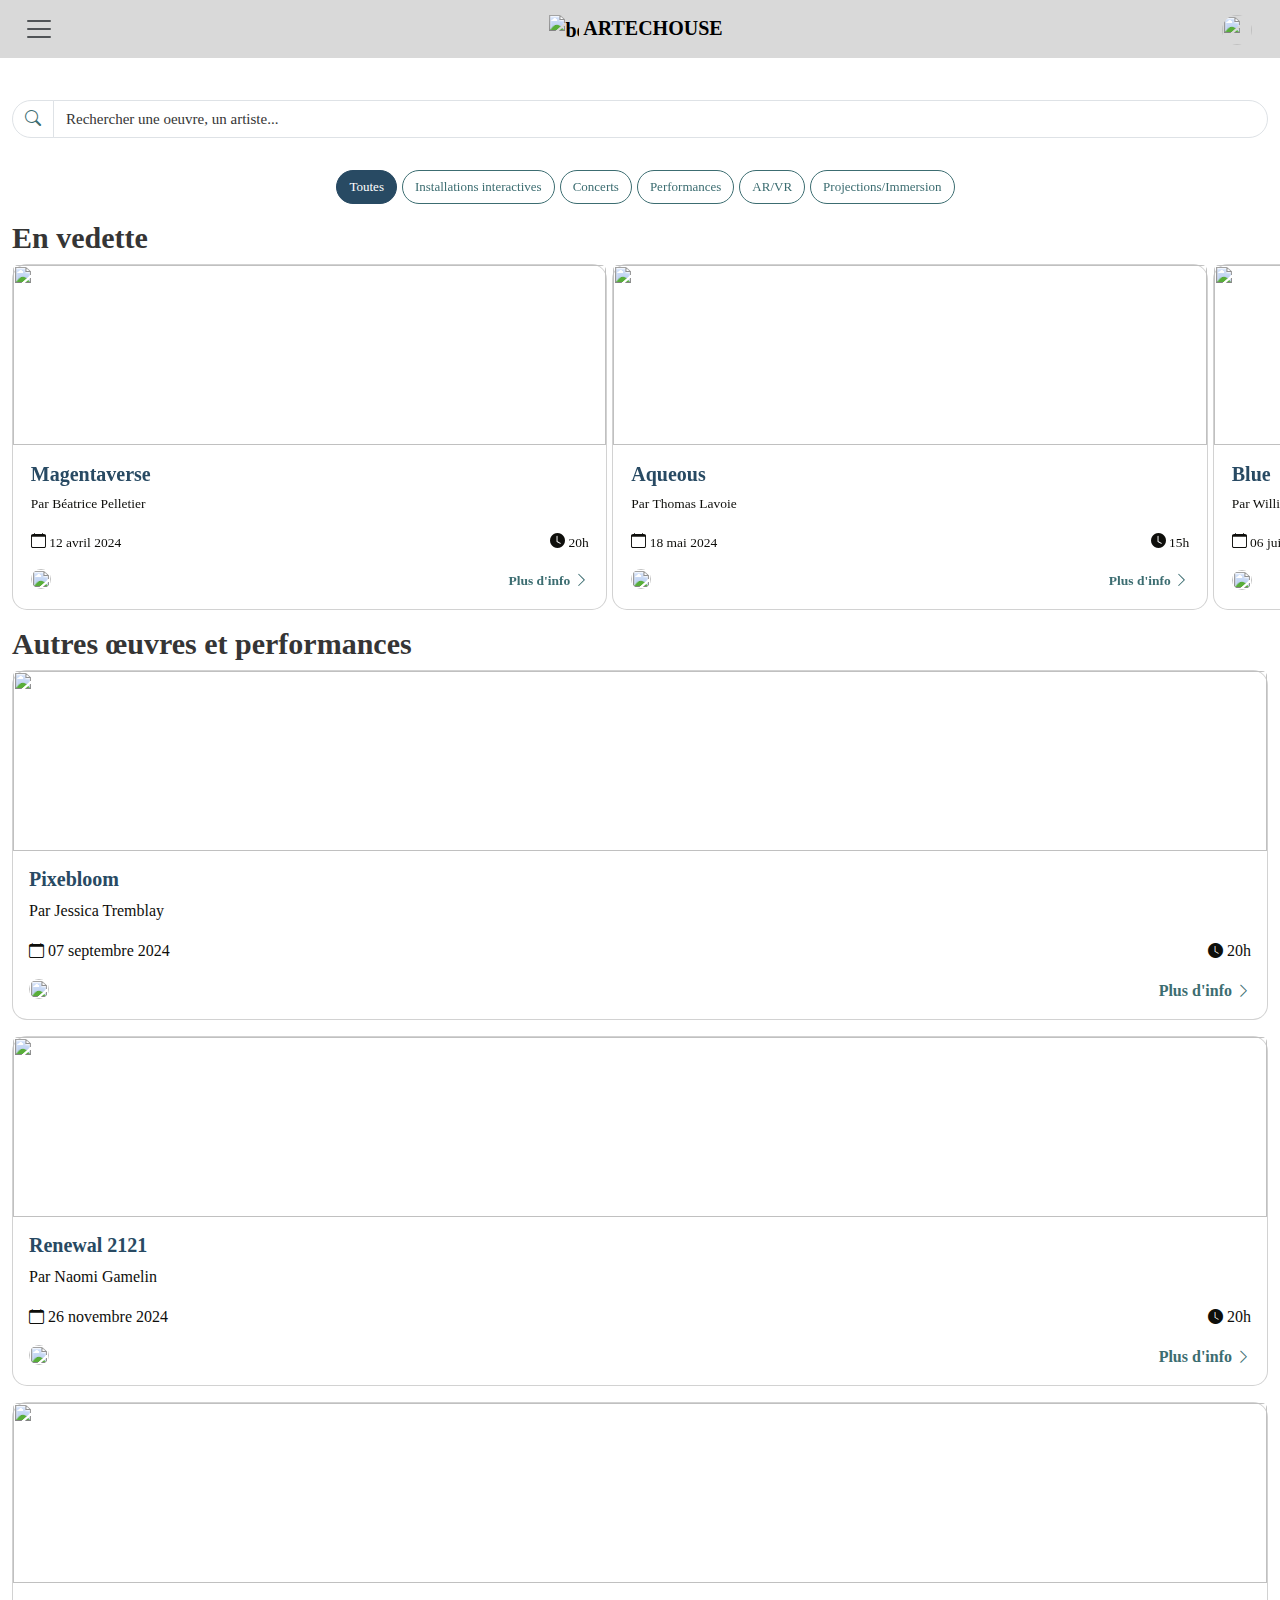
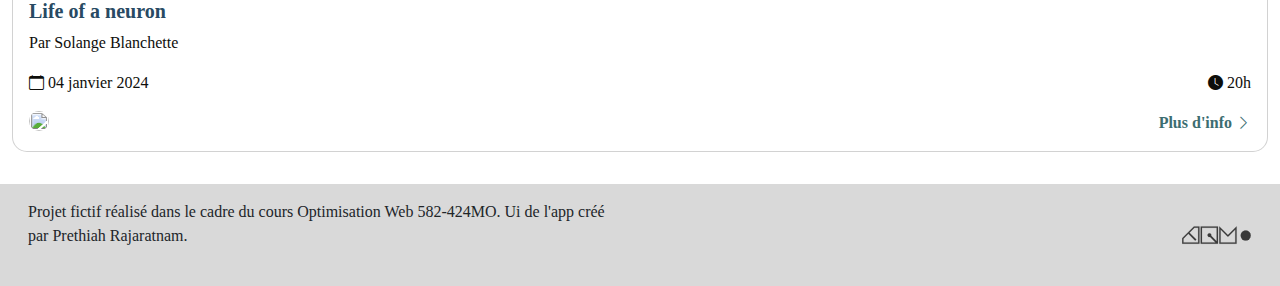
==== commit 7619f7ac: "corriger erreur positionnement" ====
--- a/app/index.html
+++ b/app/index.html
@@ -74,7 +74,7 @@
       </nav>
     </header>
 
-    <main>
+    <main class="mainindex">
       <!-- SECTION CHAMP RECHERCHE -->
       <section class="champrecherche">
         <div class="container-fluid">
@@ -93,7 +93,7 @@
         </div>
       </section>
       <!-- LES BOUTTONS DES DIFFÉRENTES CATÉGORIES -->
-      <section class="categories">
+      <section class="categories mt-3">
         <div class="container-fluid">
           <div class="row">
             <div class="swiper swiper-filters ps-3 mb-3">
@@ -404,7 +404,7 @@
         </div>
       </section>
       <!-- SECTION AUTRE OEUVRES -->
-      <section class="autres mb-3">
+      <section class="autres mb-3 mt-3">
         <div class="container-fluid">
           <div class="row">
             <h2>Autres œuvres et performances</h2>
--- a/css/styles_app.css
+++ b/css/styles_app.css
@@ -3,6 +3,10 @@
 * {
   margin: 0;
   font-family: "Quicksand";
+}
+
+.mainindex {
+  margin-top: 100px;
 }
 
 /*---------Section header------------*/
@@ -49,26 +53,11 @@
   margin-right: 5px;
 }
 
-/* a changer*/
 .vedette {
-  position: relative;
-  top: 150px;
   overflow: hidden;
 }
 
-/* a changer*/
-.categories {
-  position: relative;
-  top: 110px;
-}
 /* -------------Section Recherche APP--------*/
-
-/* a changer*/
-.champrecherche {
-  position: relative;
-  top: 80px;
-  width: 100%;
-}
 
 .form-control {
   border-radius: 50px;
@@ -108,6 +97,11 @@
   object-position: center;
 }
 
+#vedette .card-body {
+  padding: 3%;
+  font-size: 13.5px;
+}
+
 /*------------Section Autres APP-----------*/
 
 a {
@@ -138,12 +132,6 @@
 
 .bi-chevron-right {
   font-size: 15px;
-}
-
-/* a changer*/
-.autres {
-  position: relative;
-  top: 180px;
 }
 
 /*------------Section Artwork APP-----------*/
@@ -204,13 +192,9 @@
 }
 /*---------Section pied de page------*/
 
-/* a changer*/
 footer {
   background-color: var(--bs-light);
   padding: 1rem;
-  position: relative;
-  bottom: -200px;
-  width: 100%;
 }
 
 .tim {
@@ -227,8 +211,3 @@
 .swiper {
   width: auto;
 }
-
-#vedette .card-body {
-  padding: 3%;
-  font-size: 13.5px;
-}
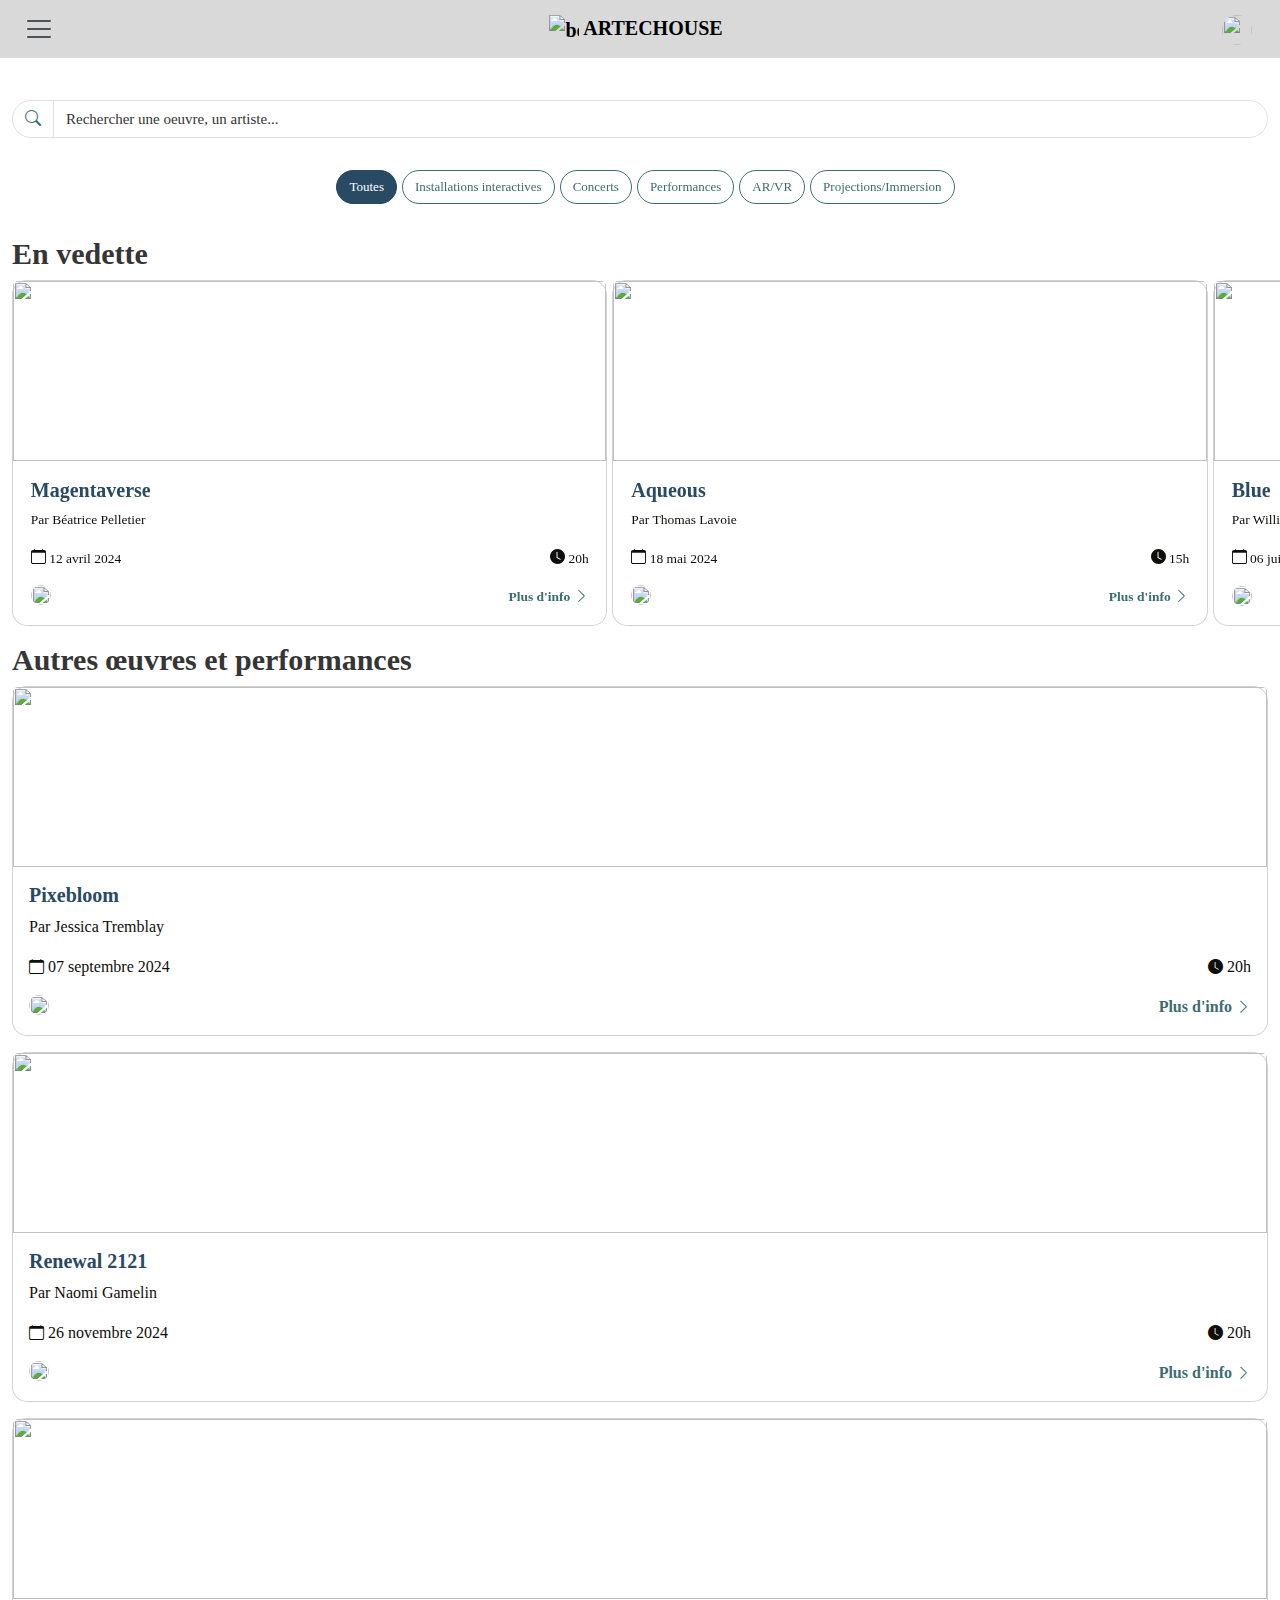
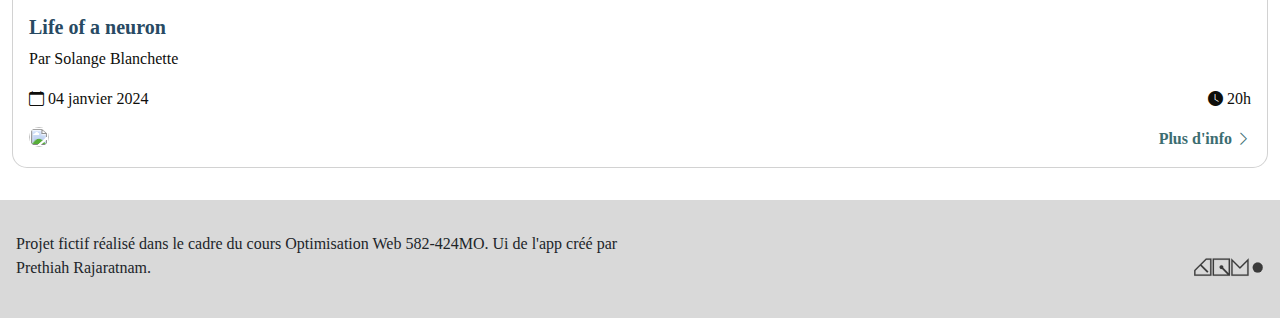
==== commit 612419cb: "correction" ====
--- a/app/index.html
+++ b/app/index.html
@@ -4,26 +4,30 @@
     <meta charset="UTF-8" />
     <meta name="viewport" content="width=device-width, initial-scale=1.0" />
     <meta name="robots" content="noindex, nofollow" />
-    <title>Artechouse</title>
+    <title>Artechouse APP</title>
+    <!-- AJOUT FAVICON -->
     <link
       rel="icon"
       type="image/x-icon"
       href="../asset/favicon_arthechouse.png"
     />
+    <!-- AJOUT BOOTSTRAP + ICON BOOTSTRAP -->
     <link href="../scss/custom_bootstrap.css" rel="stylesheet" />
     <link
       rel="stylesheet"
       href="https://cdn.jsdelivr.net/npm/bootstrap-icons@1.11.3/font/bootstrap-icons.min.css"
     />
+    <!-- AJOUT SWIPER -->
     <link
       rel="stylesheet"
       href="https://cdn.jsdelivr.net/npm/swiper@11/swiper-bundle.min.css"
     />
+    <!-- LIEN AVEC LES AUTRES FICHIERS CSS -->
     <link rel="stylesheet" href="../css/main.css" />
     <link rel="stylesheet" href="../css/styles_app.css" />
   </head>
   <body data-bs-spy="scroll" data-bs-target="#IdNav">
-    <!-- MENU BURGER -->
+    <!-- LE MENU BURGER -->
     <header>
       <nav class="navbar navbar-light fixed-top">
         <div class="container-fluid justify-content-between">
@@ -46,7 +50,7 @@
             />
             ARTECHOUSE
           </a>
-          <!-- AJOUT DE PHOTO UTILISATEUR -->
+          <!-- AJOUT DE PHOTO DE L'UTILISATEUR -->
           <span class="navbar-brand order-3">
             <img class="utilisateur" src="../asset/portrait/femme_profil.jpg" />
           </span>
@@ -75,8 +79,8 @@
     </header>
 
     <main class="mainindex">
-      <!-- SECTION CHAMP RECHERCHE -->
-      <section class="champrecherche">
+      <!-- SECTION CHAMP DE RECHERCHE -->
+      <section class="champrecherche mt-3 p-0">
         <div class="container-fluid">
           <div class="row">
             <form>
@@ -92,8 +96,9 @@
           </div>
         </div>
       </section>
-      <!-- LES BOUTTONS DES DIFFÉRENTES CATÉGORIES -->
-      <section class="categories mt-3">
+
+      <!-- LES BOUTONS DES DIFFÉRENTES CATÉGORIES -->
+      <section class="categories mt-3 p-0">
         <div class="container-fluid">
           <div class="row">
             <div class="swiper swiper-filters ps-3 mb-3">
@@ -131,8 +136,9 @@
           </div>
         </div>
       </section>
-      <!-- SETION EN VEDETTE -->
-      <section id="vedette" class="vedette">
+
+      <!-- SECTION EN VEDETTE -->
+      <section id="en-vedette" class="vedette mt-3 p-0">
         <div class="container-fluid">
           <div class="row">
             <h2>En vedette</h2>
@@ -403,8 +409,9 @@
           </div>
         </div>
       </section>
+
       <!-- SECTION AUTRE OEUVRES -->
-      <section class="autres mb-3 mt-3">
+      <section class="autres mb-3 mt-3 p-0" id="autres_row">
         <div class="container-fluid">
           <div class="row">
             <h2>Autres œuvres et performances</h2>
@@ -536,9 +543,10 @@
         </div>
       </section>
     </main>
+
     <!-- SECTION FOOTER -->
     <footer>
-      <div class="container-fluid">
+      <div class="container-fluid mt-3 p-0">
         <div class="row">
           <div class="col-sm-6 text-sm-start text-center">
             <p>
@@ -552,12 +560,16 @@
         </div>
       </div>
     </footer>
+
+    <!-- AJOUT BOOTSTRAP JAVASCRIPT -->
     <script
       src="https://cdn.jsdelivr.net/npm/bootstrap@5.3.2/dist/js/bootstrap.bundle.min.js"
       integrity="sha384-C6RzsynM9kWDrMNeT87bh95OGNyZPhcTNXj1NW7RuBCsyN/o0jlpcV8Qyq46cDfL"
       crossorigin="anonymous"
     ></script>
+    <!-- AJOUT SWIPER JAVASCRIPT -->
     <script src="https://cdn.jsdelivr.net/npm/swiper@11/swiper-bundle.min.js"></script>
+    <!-- LIEN AVEC FICHIER JAVASCRIPT EXTERNE-->
     <script src="../js/script.js"></script>
   </body>
 </html>
--- a/css/styles_app.css
+++ b/css/styles_app.css
@@ -53,36 +53,36 @@
   margin-right: 5px;
 }
 
+/* -------------Section Recherche APP--------*/
+
+.form-control {
+  border-radius: 50px;
+}
+
+.form-control::placeholder {
+  color: var(--bs-dark);
+  font-size: 15px;
+}
+
+.input-group-text {
+  border-radius: 50px;
+  background-color: var(--bs-white);
+}
+
+.input-group {
+  margin-right: 5px;
+}
+
+.bi-search {
+  color: var(--bs-secondary);
+}
+
+/*-------- Section Vedette APP -----------*/
+
 .vedette {
   overflow: hidden;
 }
 
-/* -------------Section Recherche APP--------*/
-
-.form-control {
-  border-radius: 50px;
-}
-
-.form-control::placeholder {
-  color: var(--bs-dark);
-  font-size: 15px;
-}
-
-.input-group-text {
-  border-radius: 50px;
-  background-color: var(--bs-white);
-}
-
-.input-group {
-  margin-right: 5px;
-}
-
-.bi-search {
-  color: var(--bs-secondary);
-}
-
-/*-------- Section Vedette APP -----------*/
-
 .card-vedette {
   border-radius: 15px;
 }
@@ -97,7 +97,7 @@
   object-position: center;
 }
 
-#vedette .card-body {
+#en-vedette .card-body {
   padding: 3%;
   font-size: 13.5px;
 }
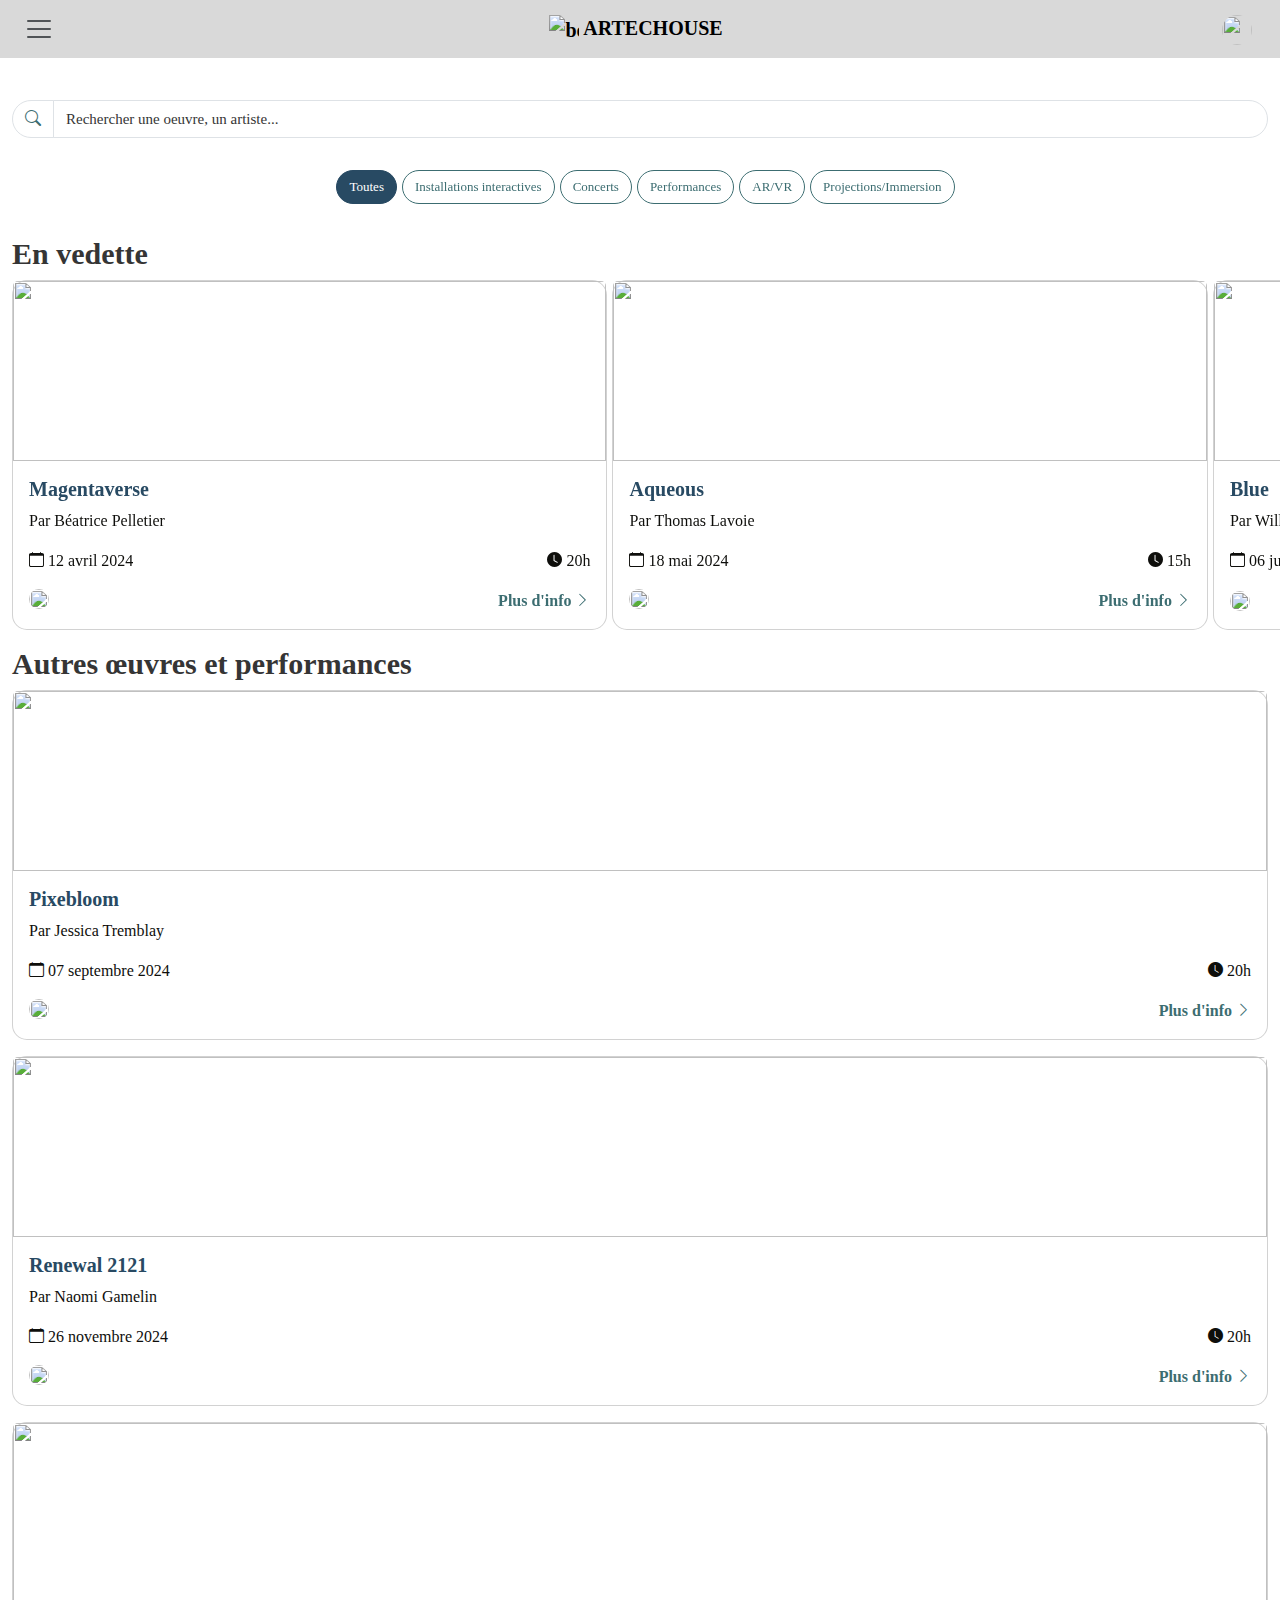
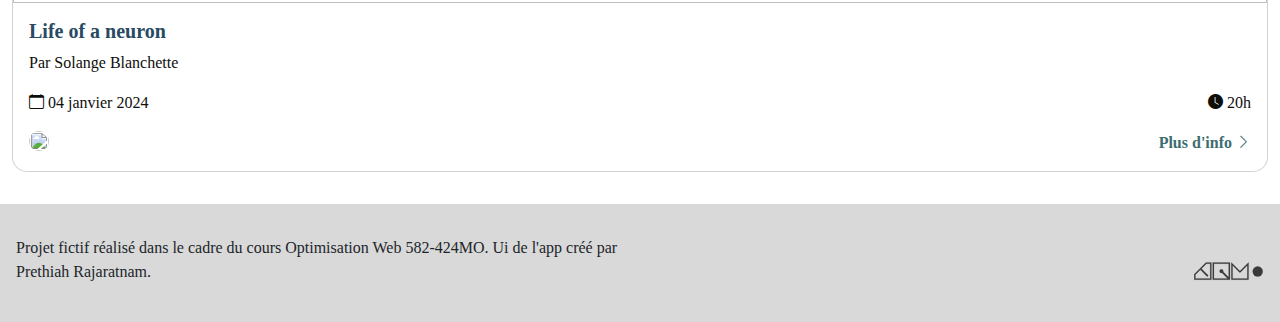
==== commit fec8d902: "padding et margin" ====
--- a/app/index.html
+++ b/app/index.html
@@ -98,7 +98,7 @@
       </section>
 
       <!-- LES BOUTONS DES DIFFÉRENTES CATÉGORIES -->
-      <section class="categories mt-3 p-0">
+      <section class="categories mt-3 p-0" id="filtres">
         <div class="container-fluid">
           <div class="row">
             <div class="swiper swiper-filters ps-3 mb-3">
@@ -411,7 +411,7 @@
       </section>
 
       <!-- SECTION AUTRE OEUVRES -->
-      <section class="autres mb-3 mt-3 p-0" id="autres_row">
+      <section class="autres mb-3 mt-3 p-0" id="autres">
         <div class="container-fluid">
           <div class="row">
             <h2>Autres œuvres et performances</h2>
--- a/css/main.css
+++ b/css/main.css
@@ -7,6 +7,7 @@
   --bs-white: #ffffff;
   --bs-primary: #284a63;
 }
+
 @font-face {
   src: url(../asset/font/Quicksand-VariableFont_wght.ttf) format("truetype");
   font-family: "Quicksand";
@@ -16,6 +17,7 @@
 .h1 {
   font-size: 100px;
   font-weight: bold;
+  font-family: "Quicksand";
   color: var(--bs-primary);
 }
 
@@ -23,6 +25,7 @@
 .h2 {
   font-size: 30px;
   font-weight: 800;
+  font-family: "Quicksand";
   color: var(--bs-dark);
 }
 
@@ -30,6 +33,7 @@
 .h3 {
   font-size: 60px;
   font-weight: 600;
+  font-family: "Quicksand";
   color: var(--bs-secondary);
 }
 
@@ -37,6 +41,7 @@
 .h4 {
   font-size: 40px;
   font-weight: 400;
+  font-family: "Quicksand";
   color: var(--bs-dark);
 }
 
@@ -44,6 +49,7 @@
 .h5 {
   font-size: 30px;
   font-weight: 200;
+  font-family: "Quicksand";
   color: var(--bs-white);
 }
 
@@ -51,5 +57,6 @@
 .h6 {
   font-size: 20px;
   font-weight: 100;
+  font-family: "Quicksand";
   color: var(--bs-dark);
-}
+}--- a/css/styles_app.css
+++ b/css/styles_app.css
@@ -97,7 +97,7 @@
   object-position: center;
 }
 
-#en-vedette .card-body {
+#vedette .card-body {
   padding: 3%;
   font-size: 13.5px;
 }
@@ -190,6 +190,7 @@
 .liked {
   background-color: var(--bs-light);
 }
+
 /*---------Section pied de page------*/
 
 footer {
@@ -208,6 +209,7 @@
 .swiper-slide {
   width: auto;
 }
+
 .swiper {
   width: auto;
-}
+}